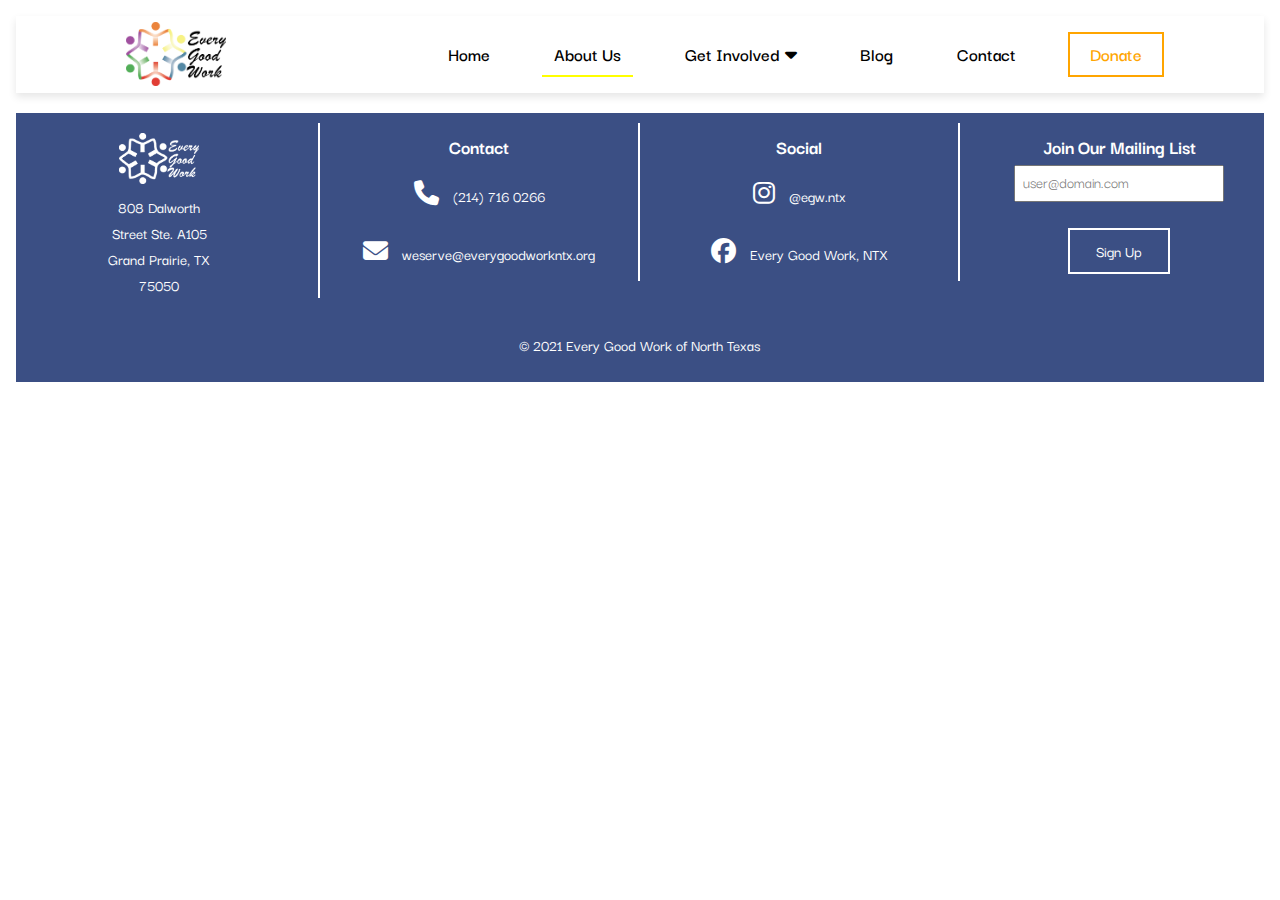
==== about.html @ 9f089014 "finished navigation and footer" ====
<!doctype html>
<html lang="en">
    <head>
        <meta charset="utf-8">
        <meta name="viewport" content="width=device-width, initial-scale=1, shrink-to-fit=no">
        <meta name="keywords" content="HTML Template">
        <meta name="description" content="Kayla Toliver - 1001875457 | Website Redesign">
        <meta name="author" content="Kayla Toliver">

        <title>Home - Every Good Work</title>
        <link rel="stylesheet" href="css/style.css">
    </head>
    <body>
        <!--navigation-->
        <div id="container-fluid">
            <div class="row">
                <div class="col-sm-12">
                    <nav class="navbar">
                        <a class="navbar-brand" href="index.html">Navbar</a>
                        <button class="navbar-toggler" type="button" data-target="#navigation">
                            <span class="fa-solid fa-bars"></span>
                        </button>

                        <div class="navigation collapse" id="navigation">
                            <ul class="navbar-nav">
                                <li>
                                    <a href="index.html" class="home">Home <span class="sr-only">(current)</span></a>
                                </li>
                                <li class="active">
                                    <a href="about.html" class="about">About Us</a>
                                </li>
                                <li class="dropdown collapse">
                                    <a class="dropdown-toggle involved" href="#">Get Involved</a>
                                    <div class="dropdown-menu">
                                        <a href="events.html" class="involved">Events</a>
                                        <a href="programs.html" class="involved">Programs</a>
                                        <a href="sponsors.html" class="involved">Become a Partner</a>
                                        <a href="volunteer.html" class="involved">Volunteer Opportunities</a>
                                    </div>
                                </li>
                                <li>
                                    <a href="blog.html" class="blog">Blog</a>
                                </li>
                                <li>
                                    <a href="contact.html" class="contact">Contact</a>
                                </li>
                                <li>
                                    <a href="donate.html" class="donate">Donate</a>
                                </li>
                            </ul>
                        </div>
                    </nav>
                </div>
            </div>
        </div>

        <!--content-->
        <div class="container">

           
        </div>

        <!--footer-->
        <footer>
            <div class="row">
                <div class="address footer-content col-xs-12 col-md-4 col-lg-3">
                    <a href="index.html"><img src="images/logo-white.png" alt="logo" /></a>
                    <p>808 Dalworth</p>
                    <p>Street Ste. A105</p>
                    <p>Grand Prairie, TX</p>
                    <p>75050</p>
                </div>

                <div class="horizontal-line"></div>

                <div class="footer-content col-xs-12 col-md-4 col-lg-3">
                    <h4>Contact</h4>
                    <p><a href="tel:+2147160266"><i class="fa-solid fa-phone" style="color: #ffffff;"></i></a>&nbsp;(214) 716 0266</p>
                    <p><a href="mailto:weserve@everygoodworkntx.org"><i class="fa-solid fa-envelope" style="color: #ffffff;"></i></a>&nbsp;weserve@everygoodworkntx.org</p>
                </div>

                <div class="horizontal-line"></div>

                <div class="footer-content col-xs-12 col-md-4 col-lg-3">
                    <h4>Social</h4>
                    <p><a href="https://www.instagram.com/egw.ntx/"><i class="fa-brands fa-instagram" style="color: #ffffff;"></i></a>&nbsp;@egw.ntx</p>
                    <p><a href="https://www.facebook.com/egw.ntx"><i class="fa-brands fa-facebook" style="color: #ffffff;"></i></a>&nbsp;Every Good Work, NTX</p>
                </div>

                <div class="horizontal-line"></div>

                <div class="footer-content col-xs-12 col-md-12 col-lg-3">
                    <h4>Join Our Mailing List</h4>
                    <form>
                        <div class="form-group row">
                            <label for="subscribe" class="col-sm-12 col-form-label"></label>
                            <div class="col-sm-12">
                                <input type="email" name="subscribe" id="subscribe" class="form-control" placeholder="user@domain.com"/>
                            </div>
                        </div>
                        <input class="btn btn-blue-two" type="submit" name="submit" id="submit" value="Sign Up" />
                    </form>
                </div>

                <div class="footer-content col-xs-12 col-md-12 col-lg-12">
                    <p>&copy; 2021 Every Good Work of North Texas</p>
                </div>
            </div>
        </footer>

        <script src="js/app.js"></script>
    </body>
</html>
---- css/style.css ----
/*
    Created by: Student Name - Student ID
    Created on: Today's Date
    Updated on: Today's Date
    Project: Flexbox
*/
@import url('https://cdnjs.cloudflare.com/ajax/libs/font-awesome/6.2.0/css/all.min.css');
@import url('https://fonts.googleapis.com/css2?family=Darker+Grotesque:wght@400;500;600;700&display=swap');

* {
    box-sizing: border-box;
    position: relative;
}

body {
    font-family: 'Darker Grotesque', sans-serif;
    padding: 1rem;
    margin: 0;
}

/*
    Created by: Student Name - Student ID
    Created on: Today's Date
    Updated on: Today's Date
    Project: Flexbox
*/

:root {
    /* Grid */
    --number-of-columns: 12;
    --grid-width: calc(100% / var(--number-of-columns));
    --col-1: calc(var(--grid-width) * 1);
    --col-2: calc(var(--grid-width) * 2);
    --col-3: calc(var(--grid-width) * 3);
    --col-4: calc(var(--grid-width) * 4);
    --col-5: calc(var(--grid-width) * 5);
    --col-6: calc(var(--grid-width) * 6);
    --col-7: calc(var(--grid-width) * 7);
    --col-8: calc(var(--grid-width) * 8);
    --col-9: calc(var(--grid-width) * 9);
    --col-10: calc(var(--grid-width) * 10);
    --col-11: calc(var(--grid-width) * 11);
    --col-12: calc(var(--grid-width) * 12);

    /*Typography*/
    --base-font-size: 20px;
    --base-scale: 1.618;
    --base-line-height: calc(1em * var(--base-scale));
    --p: 1.618rem;
    --h4-font-size: 1rem;
    --h3-font-size: calc(var(--h4-font-size)* var(--base-scale));
    --h2-font-size: calc(var(--h3-font-size)* var(--base-scale));
    --h1-font-size: calc(var(--h2-font-size)* var(--base-scale));

    /* Branding */
    --primary: hsl(324, 100%, 90%);
    --primary-hover:  hsl(324, 100%, 90%);
    --secondary: hsl(292, 85%, 87%);
    --secondary-blurred: hs1(292, 80%, 90%);
    --secondary-hover: hsl(292, 85%, 87%);
    --tertiary: hsl(250, 85%, 87%);
    --tertiary-hover: hsl(250, 85%, 87%);
    --font-color: black;

    --gray-0: #222222;
    --gray-1: #666666;
    --gray-2: #999999;
    --gray-3: #dadada;

    --white: white;

    /* Other */
    --table-padding: 1.618rem;
}

* {
    box-sizing: border-box;
    position: relative;
}

body {
    padding: 1rem;
    margin: 0;
    font-size: 1rem;
}

/* Images */
img {
    max-width: 100%;
}

.round-image {
    border-radius: 50%;
    overflow: hidden;
    aspect-ratio: 1;
}

.round-image img {
    position: absolute;
    width: 100%;
    height: 100%;
    object-fit: cover;
    object-position: center;
}
/* End of Images */

/* TASK: Paste your typography styles here */

/* Table Styles */
table {
    border-collapse: collapse;
    border: 1px solid #1f1f1f;
    width: 100%;
}

table th,
table td {
    padding: calc(var(--table-padding) / 2) var(--table-padding);
    border: 1px solid #1f1f1f;
    vertical-align: top;
}

thead {
    background-color: #1f1f1f;
}

thead th {
    color: white;
    text-align: left;
}

tbody tr:nth-child(odd) {
    background-color: #fafafa;
}

tbody tr:hover {
    background-color: #efefef;
}

caption {
    caption-side: bottom;
    text-align: left;
    padding: calc(var(--table-padding) / 2) 0;
}
/* End of Table Styles */

/* Code tag */
code {
    font-family: monospace;
    color: crimson;
    font-size: 0.75rem;
    line-height: 1.618em;
}
/* End of code tag */

/* Special classes */
.w-14 {
    width: 14rem;
}
/* End of Special classes */

/* navigation Styles */
.navbar {
    background: #fff;
    box-shadow: 0 4px 8px rgba(0, 0, 0, 0.1);
    font-family: 'Darker Grotesque', sans-serif;
    font-weight: 600;
    display: flex;
    flex-flow: row wrap;
    justify-content: space-around;
    align-items: center;
    align-content: flex-start;
}

.navbar-brand {
    display: block;
    overflow: hidden;
    background: url(../images/logo.png) no-repeat center/contain transparent;
    width: 10rem;
    height: 4rem;
    text-indent: -9999px;
    text-decoration: none;
}

.navbar-toggler {
    background-color: transparent;
    border: 0 none;
    color: orange;
    width: 2rem;
    height: 2rem;
    display: flex;
    flex-flow: row wrap;
    justify-content: center;
    align-items: center;
    align-content: center;
}

.navigation {
    flex: 0 0 100%;
}

.navigation.collapse .navbar-nav {
    display: none;
}

.navbar-nav {
    list-style-type: none;
    padding: 0;
}

.navbar-nav li > a {
    font-size: 120%;
    color: black;
    display: block;
    overflow: hidden;
    padding: calc((1em / var(--base-scale)) / var(--base-scale)) calc(1em / var(--base-scale));
    margin-left: 20px;
    margin-right: 20px;
    text-decoration: none;
    border-bottom: 2px solid transparent;
}

.navbar-nav li.active .home,
.navbar-nav li .home:hover {
    border-bottom-color: orange;
}

.navbar-nav li.active .about,
.navbar-nav li .about:hover {
    border-bottom-color: yellow;
}

.navbar-nav li.active .dropdown-toggle.involved,
.navbar-nav li .involved:hover {
    border-bottom-color: lightskyblue;
}



.navbar-nav li.active .blog,
.navbar-nav li .blog:hover {
    border-bottom-color: red;
}

.navbar-nav li.active .contact,
.navbar-nav li .contact:hover {
    border-bottom-color: green;
}

.navbar-nav li.active .donate,
.navbar-nav li .donate:hover {
    border-bottom-color: purple;
}

.dropdown-toggle::after {
    content: "\f0d7";
    font-family: "FontAwesome";
    font-weight: 400;
    margin-left: 5px;
}

.dropdown-toggle.active::after {
    content: "\f0d8";
  }

.dropdown.collapse .dropdown-menu {
    display: none;
}

.dropdown-menu {
    background-color: lightskyblue;
    display: flex;
    flex-flow: row wrap;
    justify-content: flex-start;
    align-items: flex-start;
    align-content: flex-start;
    z-index: 1;
}

.dropdown-menu > a {
    flex: 1 0 100%;
    color: var(--white);
    padding: calc((1em / var(--base-scale)) / var(--base-scale)) calc(1em / var(--base-scale));
    text-decoration: none;
}

.dropdown-menu > a:hover {
    background-color: rgb(79, 166, 220);
}

.sr-only {
    position: absolute;
    width: 1px;
    height: 1px;
    padding: 0;
    margin: -1px;
    overflow: hidden;
    clip: rect(0,0,0,0);
    white-space: nowrap;
    border-width: 0;
}

@media screen and (min-width: 768px){

    .navbar-nav li > a.donate{
        color: orange;
        border: 2px solid orange;
        padding-left: 20px;
        padding-right: 20px;
    }

    .navbar-nav li.active .donate,
    .navbar-nav li .donate:hover {
        color: white;
        background-color: orange;
        border-bottom-color: orange;
    }

    .navbar-toggler {
        display: none;
    }

    .navigation {
        flex: 0 0 auto;
    }

    .navigation.collapse .navbar-nav,
    .navbar-nav {
        display: flex;
        flex-flow: row wrap;
        justify-content: flex-end;
        align-items: baseline;
        align-content: center;
    }

    .dropdown-menu {
        position: absolute;
    }
}
/* End of Navigation Styles */



/*footer styles*/
footer{
    background-color: #3b4f84;
    color: white;
    font-weight: 500;

}

footer h4{
    margin-top: 10px;
    font-size: 20px;
    margin-bottom: 5px;
}

footer .footer-content{
    border-right: 2px solid white;
    margin-top: 10px;
    margin-bottom: 10px;
    display: flex;
    flex-flow: column wrap;
    align-items: center;
    align-content: center;
    justify-content: center;
}

footer .address a{
    display: flex;
    flex-flow: row wrap;
    justify-content: center;
}

footer form{
    display: flex;
    flex-flow: column wrap;
    justify-content: center;
    align-items: center;
    align-self: center;
}

@media screen and (max-width: 766px){
    footer .row{
        display: flex;
        flex-flow: row wrap;
        justify-content: center;
    }
    .horizontal-line{
        border-bottom: 2px solid white;
        width: 70%;
    }
}

footer .address p{
    margin-top: 2px;
    margin-bottom: 2px;
}

i{
    font-size: 25px;
    margin-right: 10px;
}

footer img{
    width: 25%;
    margin-bottom: 10px;
    margin-top: 10px;
}

/*end of footer styles*/

/* Grid System */
.container-fluid,
.container {
    width: 100%;
    padding-left: 1rem;
    padding-right: 1rem;
    margin-left: auto;
    margin-right: auto;
    margin-bottom: 1.25rem;
}

@media screen and (min-width: 576px){ .container { max-width: 576px; }} /* sm */
@media screen and (min-width: 768px){ .container { max-width: 768px; }} /* md */
@media screen and (min-width: 992px){ .container { max-width: 992px; }} /* lg */
@media screen and (min-width: 1200px){ .container { max-width: 1200px; }} /* xl */

.row {
    display: flex;
    flex-flow: row wrap;
    justify-content: flex-start;
    align-items: flex-start;
    align-content: flex-start;
    margin-left: -1rem;
    margin-right: -1rem;
}

[class^="col-"] {
    padding: 0 1rem;
    width: 100%;
    max-width: 100%;
    /*border: 1px solid;*/
}

.col-xs-1 {
    flex: 0 0 var(--col-1);
    max-width: var(--col-1);
    background-color: var(--blue-1);
}

.col-xs-2 {
    flex: 0 0 var(--col-2);
    max-width: var(--col-2);
    background-color: var(--blue-2);
}

.col-xs-3 {
    flex: 0 0 var(--col-3);
    max-width: var(--col-3);
    background-color: var(--blue-3);
}

.col-xs-4 {
    flex: 0 0 var(--col-4);
    max-width: var(--col-4);
    background-color: var(--blue-4);
}

.col-xs-5 {
    flex: 0 0 var(--col-5);
    max-width: var(--col-5);
    background-color: var(--blue-5);
}

.col-xs-6 {
    flex: 0 0 var(--col-6);
    max-width: var(--col-6);
    background-color: var(--blue-6);
}

.col-xs-7 {
    flex: 0 0 var(--col-7);
    max-width: var(--col-7);
    background-color: var(--blue-7);
}

.col-xs-8 {
    flex: 0 0 var(--col-8);
    max-width: var(--col-8);
    background-color: var(--blue-8);
}

.col-xs-9 {
    flex: 0 0 var(--col-9);
    max-width: var(--col-9);
    background-color: var(--blue-9);
}

.col-xs-10 {
    flex: 0 0 var(--col-10);
    max-width: var(--col-10);
    background-color: var(--blue-10);
}

.col-xs-11 {
    flex: 0 0 var(--col-11);
    max-width: var(--col-11);
    background-color: var(--blue-11);
}

.col-xs-12 {
    flex: 0 0 var(--col-12);
    max-width: var(--col-12);
    background-color: var(--blue-12);
}

/* Styles for 'col-sm-...' grid */
@media screen and (min-width: 576px){
    .col-sm-1 {
        flex: 0 0 var(--col-1);
        max-width: var(--col-1);
        background-color: var(--blue-1);
    }
    
    .col-sm-2 {
        flex: 0 0 var(--col-2);
        max-width: var(--col-2);
        background-color: var(--blue-2);
    }
    
    .col-sm-3 {
        flex: 0 0 var(--col-3);
        max-width: var(--col-3);
        background-color: var(--blue-3);
    }
    
    .col-sm-4 {
        flex: 0 0 var(--col-4);
        max-width: var(--col-4);
        background-color: var(--blue-4);
    }
    
    .col-sm-5 {
        flex: 0 0 var(--col-5);
        max-width: var(--col-5);
        background-color: var(--blue-5);
    }
    
    .col-sm-6 {
        flex: 0 0 var(--col-6);
        max-width: var(--col-6);
        background-color: var(--blue-6);
    }

    .col-sm-7 {
        flex: 0 0 var(--col-7);
        max-width: var(--col-7);
        background-color: var(--blue-7);
    }
    
    .col-sm-8 {
        flex: 0 0 var(--col-8);
        max-width: var(--col-8);
        background-color: var(--blue-8);
    }
    
    .col-sm-9 {
        flex: 0 0 var(--col-9);
        max-width: var(--col-9);
        background-color: var(--blue-9);
    }
    
    .col-sm-10 {
        flex: 0 0 var(--col-10);
        max-width: var(--col-10);
        background-color: var(--blue-10);
    }
    
    .col-sm-11 {
        flex: 0 0 var(--col-11);
        max-width: var(--col-11);
        background-color: var(--blue-11);
    }
    
    .col-sm-12 {
        flex: 0 0 var(--col-12);
        max-width: var(--col-12);
        background-color: var(--blue-12);
    }
}

/* Styles for 'col-md-...' grid */
@media screen and (min-width: 768px){
    .col-md-1 {
        flex: 0 0 var(--col-1);
        max-width: var(--col-1);
        background-color: var(--blue-1);
    }
    
    .col-md-2 {
        flex: 0 0 var(--col-2);
        max-width: var(--col-2);
        background-color: var(--blue-2);
    }
    
    .col-md-3 {
        flex: 0 0 var(--col-3);
        max-width: var(--col-3);
        background-color: var(--blue-3);
    }
    
    .col-md-4 {
        flex: 0 0 var(--col-4);
        max-width: var(--col-4);
        background-color: var(--blue-4);
    }
    
    .col-md-5 {
        flex: 0 0 var(--col-5);
        max-width: var(--col-5);
        background-color: var(--blue-5);
    }
    
    .col-md-6 {
        flex: 0 0 var(--col-6);
        max-width: var(--col-6);
        background-color: var(--blue-6);
    }

    .col-md-7 {
        flex: 0 0 var(--col-7);
        max-width: var(--col-7);
        background-color: var(--blue-7);
    }
    
    .col-md-8 {
        flex: 0 0 var(--col-8);
        max-width: var(--col-8);
        background-color: var(--blue-8);
    }
    
    .col-md-9 {
        flex: 0 0 var(--col-9);
        max-width: var(--col-9);
        background-color: var(--blue-9);
    }
    
    .col-md-10 {
        flex: 0 0 var(--col-10);
        max-width: var(--col-10);
        background-color: var(--blue-10);
    }
    
    .col-md-11 {
        flex: 0 0 var(--col-11);
        max-width: var(--col-11);
        background-color: var(--blue-11);
    }
    
    .col-md-12 {
        flex: 0 0 var(--col-12);
        max-width: var(--col-12);
        background-color: var(--blue-12);
    }
}

/* Styles for 'col-lg-...' grid */
@media screen and (min-width: 992px){
    .col-lg-1 {
        flex: 0 0 var(--col-1);
        max-width: var(--col-1);
        background-color: var(--blue-1);
    }
    
    .col-lg-2 {
        flex: 0 0 var(--col-2);
        max-width: var(--col-2);
        background-color: var(--blue-2);
    }
    
    .col-lg-3 {
        flex: 0 0 var(--col-3);
        max-width: var(--col-3);
        background-color: var(--blue-3);
    }
    
    .col-lg-4 {
        flex: 0 0 var(--col-4);
        max-width: var(--col-4);
        background-color: var(--blue-4);
    }
    
    .col-lg-5 {
        flex: 0 0 var(--col-5);
        max-width: var(--col-5);
        background-color: var(--blue-5);
    }
    
    .col-lg-6 {
        flex: 0 0 var(--col-6);
        max-width: var(--col-6);
        background-color: var(--blue-6);
    }

    .col-lg-7 {
        flex: 0 0 var(--col-7);
        max-width: var(--col-7);
        background-color: var(--blue-7);
    }
    
    .col-lg-8 {
        flex: 0 0 var(--col-8);
        max-width: var(--col-8);
        background-color: var(--blue-8);
    }
    
    .col-lg-9 {
        flex: 0 0 var(--col-9);
        max-width: var(--col-9);
        background-color: var(--blue-9);
    }
    
    .col-lg-10 {
        flex: 0 0 var(--col-10);
        max-width: var(--col-10);
        background-color: var(--blue-10);
    }
    
    .col-lg-11 {
        flex: 0 0 var(--col-11);
        max-width: var(--col-11);
        background-color: var(--blue-11);
    }
    
    .col-lg-12 {
        flex: 0 0 var(--col-12);
        max-width: var(--col-12);
        background-color: var(--blue-12);
    }
}

/* Styles for 'col-xl-...' grid */
@media screen and (min-width: 1200px){
    .col-xl-1 {
        flex: 0 0 var(--col-1);
        max-width: var(--col-1);
        background-color: var(--blue-1);
    }
    
    .col-xl-2 {
        flex: 0 0 var(--col-2);
        max-width: var(--col-2);
        background-color: var(--blue-2);
    }
    
    .col-xl-3 {
        flex: 0 0 var(--col-3);
        max-width: var(--col-3);
        background-color: var(--blue-3);
    }
    
    .col-xl-4 {
        flex: 0 0 var(--col-4);
        max-width: var(--col-4);
        background-color: var(--blue-4);
    }
    
    .col-xl-5 {
        flex: 0 0 var(--col-5);
        max-width: var(--col-5);
        background-color: var(--blue-5);
    }
    
    .col-xl-6 {
        flex: 0 0 var(--col-6);
        max-width: var(--col-6);
        background-color: var(--blue-6);
    }

    .col-xl-7 {
        flex: 0 0 var(--col-7);
        max-width: var(--col-7);
        background-color: var(--blue-7);
    }
    
    .col-xl-8 {
        flex: 0 0 var(--col-8);
        max-width: var(--col-8);
        background-color: var(--blue-8);
    }
    
    .col-xl-9 {
        flex: 0 0 var(--col-9);
        max-width: var(--col-9);
        background-color: var(--blue-9);
    }
    
    .col-xl-10 {
        flex: 0 0 var(--col-10);
        max-width: var(--col-10);
        background-color: var(--blue-10);
    }
    
    .col-xl-11 {
        flex: 0 0 var(--col-11);
        max-width: var(--col-11);
        background-color: var(--blue-11);
    }
    
    .col-xl-12 {
        flex: 0 0 var(--col-12);
        max-width: var(--col-12);
        background-color: var(--blue-12);
    }
}

/* TASK: Paste the styles for the Flexbox Assignment: In-Class Practice */
.article-img{
    flex: none;
    max-width: 100%;
    aspect-ratio: 16/9;
}

.article-img img{
    position: absolute;
    top: 0;
    right: 0;
    bottom: 0;
    left: 0;
    width: 100%;
    height: 100%;
    object-fit: cover;
    object-position: center;
}


@media screen and (min-width: 768px){ /*desktop*/
    .article{
        display: flex;
        flex-flow: row wrap;
        justify-content: flex-start;
        align-items: flex-start;
        align-content: flex-start;
        gap: 1.618rem;
        margin-bottom: 1.618rem;
    }
    
    .article:nth-child(odd){
        flex-direction: row-reverse;
    }
    
    .article-description{
        flex: 0 0 calc(70% - 1.618rem);
        max-width: calc(70% - 1.618rem);
    
    }
    
    .article-img{
        flex: 0 0 30%;
        max-width: 30%;
        aspect-ratio: 1;
    }
    
    .article-img img{
        position: absolute;
        top: 0;
        right: 0;
        bottom: 0;
        left: 0;
        width: 100%;
        height: 100%;
        object-fit: cover;
        object-position: center;
    }
}

/* Branding */
.swatch {
    aspect-ratio: 1;
    display: flex;
    flex-flow: row wrap;
    justify-content: center;
    align-items: center;
    align-content: center;
    border: 1px solid var(--gray-0);
}

.swatch.primary { background-color: var(--primary) }
.swatch.primary-hover { background-color: var(--primary-hover) }
.swatch.secondary { background-color: var(--secondary) }
.swatch.secondary-hover { background-color: var(--secondary-hover) }
.swatch.tertiary { background-color: var(--tertiary) }
.swatch.tertiary-hover { background-color: var(--tertiary-hover) }
.swatch.font-color { background-color: var(--font-color) }
.swatch.gray-0 { background-color: var(--gray-0) }
.swatch.gray-1 { background-color: var(--gray-1) }
.swatch.gray-2 { background-color: var(--gray-2) }
.swatch.gray-3 { background-color: var(--gray-3) }
.swatch.white { background-color: var(--white) }

.swatch.primary,
.swatch.primary-hover,
.swatch.secondary,
.swatch.secondary-hover,
.swatch.tertiary,
.swatch.tertiary-hover,
.swatch.primary,
.swatch.font-color,
.swatch.gray-0,
.swatch.gray-1 {
    color: var(--white);
}

/*Buttons*/
.btn{
    display: inline-block;
    overflow: hidden;
    font-size: 1rem;
    line-height: var(--base-line-height);
    padding: 1em var(--base-line-height);
    text-decoration: none;
    cursor: pointer;
    background-color: var(--white);
    color: var(--primary);
    border: 0 none;
}

.btn:hover{
    background-color: var(--gray-1);
}

.btn.btn-primary{
    background-color: var(--primary);
    color: var(--white);
}

.btn.btn-primary:hover{
    background-color: var(--primary-hover);
}

.btn.btn-orange-two{
    padding-left: 30px;
    padding-right: 30px;
    font-weight: 500;
    border: 2px solid orange;
    color: orange;
}

.btn.btn-orange-two:hover{
    background-color: orange;
    color: white;
}

.btn.btn-blue-two{
    line-height: 10px;
    font-weight: 500;
    border: 2px solid #ffffff;
    color: #ffffff;
    background-color: #3b4f84;
}

.btn.btn-blue-two:hover{
    background-color: #283a6b;
}

.btn.btn-tertiary{
    background-color: var(--tertiary);
    color: var(--white);
}

.btn.btn-tertiary-hover{
    background-color: var(--tertiary-hover);
}

.btn.btn-sm{
    font-size: calc(1em / var(--base-scale));

}

.btn.btn-lg{
    font-size: var(--h3-font-size);
    
}

/* Forms */
fieldset {
    padding: var(--base-line-height);
    border: 1px solid var(--primary);
    margin-bottom: var(--base-line-height);
}

fieldset legend {
    color: var(--primary);
}

.form-group {
    margin-bottom: var(--base-line-height);
}

fieldset .form-group:last-of-type {
    margin-bottom: 0;
}

.form-group label {
    font-weight: bold;
}

.form-control,
.form-check-input {
    accent-color: var(--secondary);
}

input,
select,
textarea {
    font-family: inherit;
    font-size: 1rem;
    line-height: var(--base-line-height);
    padding: calc((1em / var(--base-scale)) / var(--base-scale) / var(--base-scale)) calc(1em / var(--base-scale) / var(--base-scale));
    color: var(--font-color);
}

input.form-control {
    width: 100%;
    max-width: 100%;
}

textarea {
    width: 100%;
    max-width: 100%;
    min-height: calc(4 * var(--base-line-height));
}

/* Pseudo Selectors */
.form-control:focus {
    outline: var(--secondary-blurred) solid 2px;
    outline-offset: 2px;
}

.form-check-input:checked {
    box-shadow: 0 0 4px 4px var(--secondary-blurred);
}

.form-control:disabled,
.form-control:hover:disabled,
input:disabled,
input:hover:disabled {
    background-color: var(--gray-3);
    color: var(--gray-2);
    cursor: not-allowed;
}

input:invalid,
input:focus:invalid {
    border-color: red;
    box-shadow: 0 0 2px red;
    outline: red solid 2px;
    outline-offset: 2px;
}



/* End of Branding */

/*
    * Window size styles
    * Do not edit or delete this from examples
*/
#windowSize {
    padding: 0.25rem 0.5rem;
    background-color: rgba(0,0,0,0.3);
    color: white;
    position: absolute;
    top: 0;
    left: 50%;
    transform: translate(-50%, 0);
    user-select: none;
    z-index: 10;
}
/* End of Window size styles */

/*
    * Window size styles
    * Do not edit or delete this from examples
*/
#windowSize {
    padding: 0.25rem 0.5rem;
    background-color: rgba(0,0,0,0.3);
    color: white;
    position: absolute;
    top: 0;
    left: 50%;
    transform: translate(-50%, 0);
    user-select: none;
    z-index: 10;
}
/* End of Window size styles */
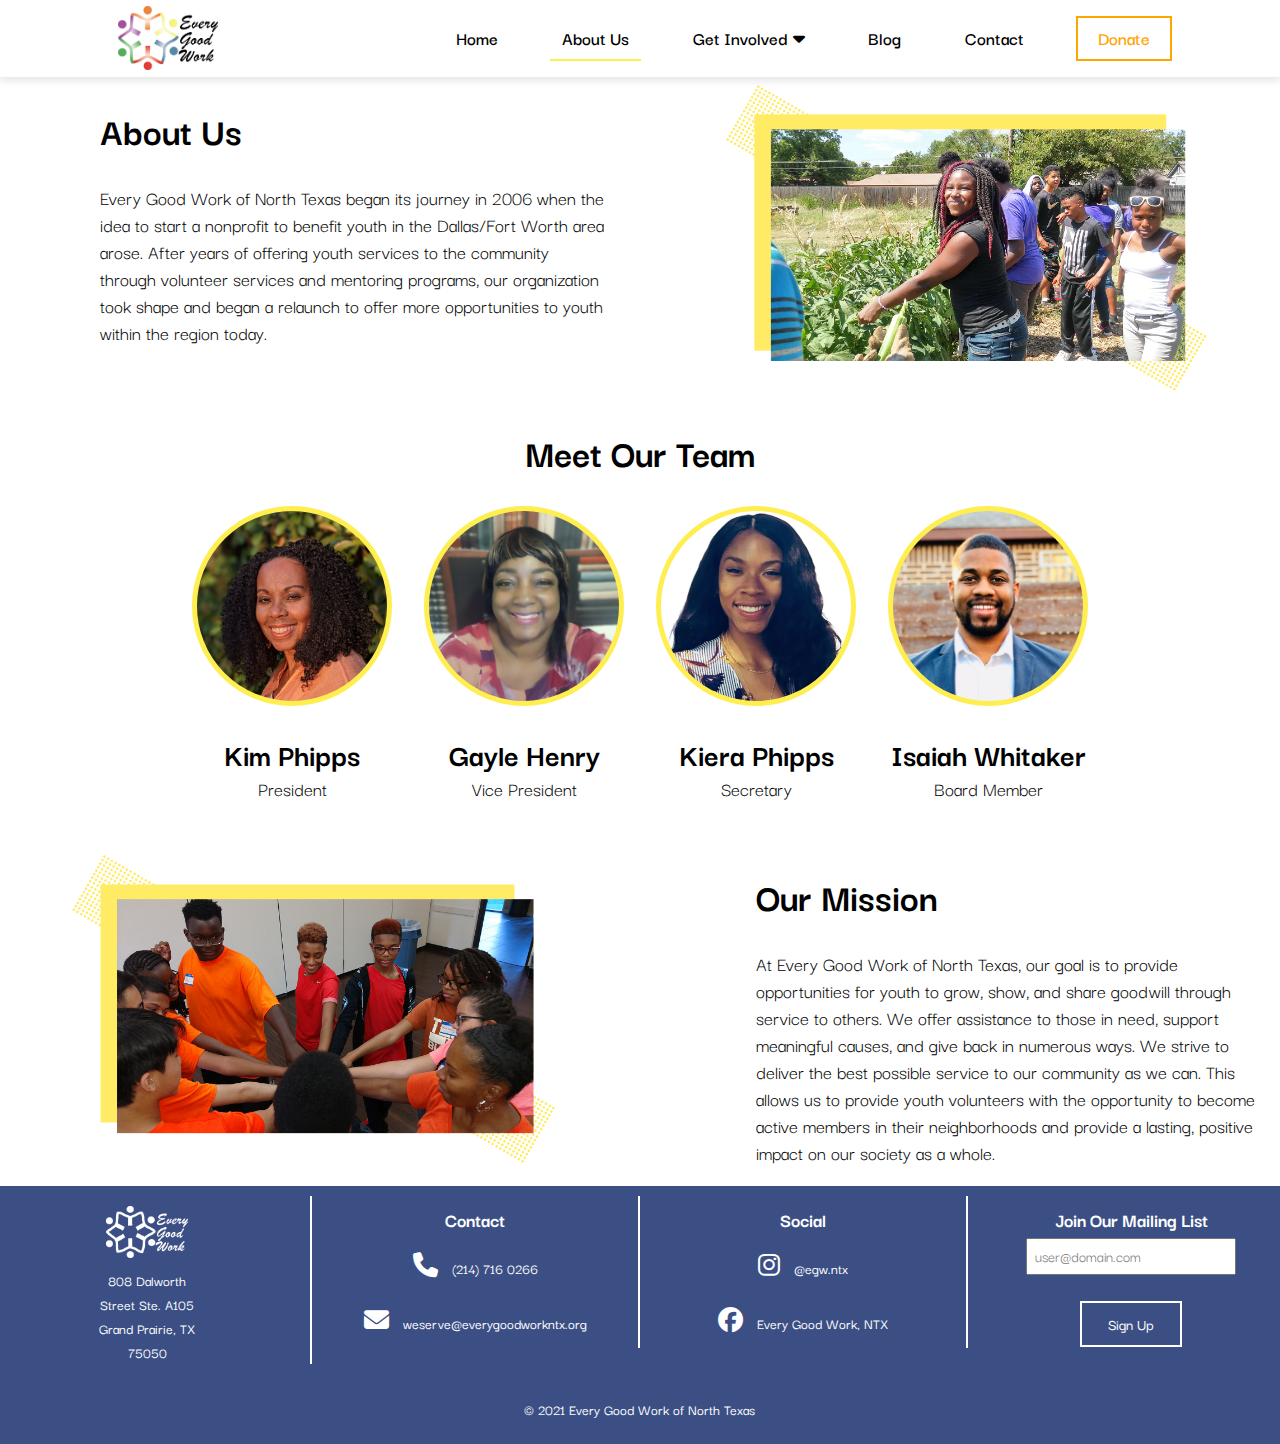
==== commit 6d6d2720: "finished about page" ====
--- a/about.html
+++ b/about.html
@@ -55,8 +55,95 @@
         </div>
 
         <!--content-->
-        <div class="container">
-
+        <div class="row">
+            <div class="col-sm-12 col-md-12 col-lg-6">
+                <div class="about-intro">
+                    <h1>About Us</h1>
+                    <p>Every Good Work of North Texas began its 
+                        journey in 2006 when the idea to start a 
+                        nonprofit to benefit youth in the Dallas/Fort 
+                        Worth area arose. After years of offering youth 
+                        services to the community through volunteer 
+                        services and mentoring programs, our 
+                        organization took shape and began a relaunch to 
+                        offer more opportunities to youth within the 
+                        region today.</p>
+                </div>
+            </div>
+
+            <div class="col-sm-12 col-md-12 col-lg-6">
+                <div class="about-intro-img">
+                    <img src="images/about.png">
+                </div>
+            </div>
+
+           
+        </div>
+
+        <div class="person-section-title">
+            <h1>Meet Our Team</h1>
+        </div>
+
+        <div class="row">
+            <div class="team">
+                <div class="col-sm-12 col-md-6 col-lg-3">
+                    <div class="person-section">
+                        <div class="person-img"></div>
+                        <h2>Kim Phipps</h2>
+                        <p>President</p>
+                    </div>
+                </div>
+    
+                <div class="col-sm-12 col-md-6 col-lg-3">
+                    <div class="person-section">
+                        <div class="person-img"></div>
+                        <h2>Gayle Henry</h2>
+                        <p>Vice President</p>
+                    </div>
+                </div>
+    
+                <div class="col-sm-12 col-md-6 col-lg-3">
+                    <div class="person-section">
+                        <div class="person-img"></div>
+                        <h2>Kiera Phipps</h2>
+                        <p>Secretary</p>
+                    </div>
+                </div>
+    
+                <div class="col-sm-12 col-md-6 col-lg-3">
+                    <div class="person-section">
+                        <div class="person-img"></div>
+                        <h2>Isaiah Whitaker</h2>
+                        <p>Board Member</p>
+                    </div>
+                </div>
+            </div>
+
+
+        </div>
+
+        <div class="row">
+
+            <div class="col-sm-12 col-md-12 col-lg-6">
+                <div class="about-mission-img">
+                    <img src="images/mission.png">
+                </div>
+            </div>
+
+            <div class="col-sm-12 col-md-12 col-lg-6">
+                <div class="about-mission">
+                    <h1>Our Mission</h1>
+                    <p>At Every Good Work of North Texas, our goal 
+                        is to provide opportunities for youth to grow, 
+                        show, and share goodwill through service to others. 
+                        We offer assistance to those in need, support meaningful causes, 
+                        and give back in numerous ways. We strive to deliver the best 
+                        possible service to our community as we can. This allows us to 
+                        provide youth volunteers with the opportunity to become active 
+                        members in their neighborhoods and provide a lasting, positive 
+                        impact on our society as a whole.</p>
+                </div>
+            </div>
            
         </div>
 
--- a/css/style.css
+++ b/css/style.css
@@ -12,10 +12,11 @@
     position: relative;
 }
 
-body {
+body, html {
     font-family: 'Darker Grotesque', sans-serif;
-    padding: 1rem;
     margin: 0;
+    padding: 0;
+    overflow-x: hidden;
 }
 
 /*
@@ -78,17 +79,6 @@
     position: relative;
 }
 
-body {
-    padding: 1rem;
-    margin: 0;
-    font-size: 1rem;
-}
-
-/* Images */
-img {
-    max-width: 100%;
-}
-
 .round-image {
     border-radius: 50%;
     overflow: hidden;
@@ -161,6 +151,7 @@
 
 /* navigation Styles */
 .navbar {
+    z-index: 1;
     background: #fff;
     box-shadow: 0 4px 8px rgba(0, 0, 0, 0.1);
     font-family: 'Darker Grotesque', sans-serif;
@@ -227,7 +218,7 @@
 
 .navbar-nav li.active .about,
 .navbar-nav li .about:hover {
-    border-bottom-color: yellow;
+    border-bottom-color: rgb(255, 238, 80);
 }
 
 .navbar-nav li.active .dropdown-toggle.involved,
@@ -235,8 +226,6 @@
     border-bottom-color: lightskyblue;
 }
 
-
-
 .navbar-nav li.active .blog,
 .navbar-nav li .blog:hover {
     border-bottom-color: red;
@@ -244,7 +233,7 @@
 
 .navbar-nav li.active .contact,
 .navbar-nav li .contact:hover {
-    border-bottom-color: green;
+    border-bottom-color: rgb(17, 168, 85);
 }
 
 .navbar-nav li.active .donate,
@@ -339,483 +328,427 @@
 }
 /* End of Navigation Styles */
 
-
-
-/*footer styles*/
-footer{
-    background-color: #3b4f84;
-    color: white;
-    font-weight: 500;
-
-}
-
-footer h4{
-    margin-top: 10px;
+/*typography*/
+h1{
+    font-size: 40px;
+}
+
+h2{
+    font-size: 35px;
+    margin-bottom: -5px;
+}
+
+p{
     font-size: 20px;
-    margin-bottom: 5px;
-}
-
-footer .footer-content{
-    border-right: 2px solid white;
-    margin-top: 10px;
+
+}
+
+.index-info {
+    margin-left: 80px;
+    margin-right: 80px;
+}
+
+/* Image styles */
+
+.index {
+    position: relative; /* Ensure relative positioning for the container */
+}
+
+.index img {
+    width: 100%;
+    height: auto; /* This ensures the aspect ratio is maintained */
+}
+
+.info-img img {
+    width: 100%; /* Adjust this if needed */
+    height: auto; /* This ensures the aspect ratio is maintained */
+}
+
+.title img {
+    width: 40%;
+    height: auto; /* This ensures the aspect ratio is maintained */
+}
+
+.index-link > .fa-solid {
+    font-size: 50px;
+}
+
+/* Content: Index */
+
+.index-text {
+    margin: 10px;
+    padding: 10px;
+}
+
+.row.test {
+    background: linear-gradient(to bottom, rgb(255, 194, 108) 0%, rgb(255, 194, 108) 60%, white 100%);
+    margin-top: -5px;
+    margin-left: 0px;
+    margin-right: 0px;
+}
+
+.row.links {
+    align-items: baseline;
+}
+
+.index{
+    background-image: url('../images/index-img.png');
+}
+
+.index-link {
+    display: flex;
+    flex-flow: column wrap;
+    align-content: center;
+    align-items: center;
+    text-align: center;
+    margin-top: 50px;
+    margin-bottom: 50px;
+}
+
+.title-buttons{
+    width: 420.28px;
+    display: flex;
+    flex-flow: row wrap;
+    justify-content: center;
     margin-bottom: 10px;
+    margin-left: 100px;
+}
+
+.title-buttons >.btn.btn-blue-two{
+    border: none;
+    margin: 5px;
+}
+
+.title {
+    position: relative;
+
+}
+
+/* End of Content: Index */
+
+/*about us*/
+
+.person-section-title{
+    display: flex;
+    justify-content: center;
+}
+
+.team{
+    display: flex;
+    flex-flow: row wrap;
+    justify-content: center;
+}
+
+.team h2{
+    font-size: 32px;
+}
+
+.person-section{
     display: flex;
     flex-flow: column wrap;
     align-items: center;
     align-content: center;
-    justify-content: center;
-}
-
-footer .address a{
+}
+
+.person-img{
+    width: 200px;
+    height: 200px;
+    border-radius: 50%;
+    border: 5px solid rgb(255, 238, 80);
+}
+
+.team .col-sm-12 h2{
+    margin-bottom: -20px;
+}
+
+.team .col-sm-12 p{
+    margin-bottom: 40px;
+}
+
+.team .col-sm-12:nth-child(1) .person-img {
+    background-image: url('../images/kim-phipps.jpg');
+    background-size: cover;
+}
+
+.team .col-sm-12:nth-child(2) .person-img {
+    background-image: url('../images/gayle-henry.jpg');
+    background-size: cover;
+    background-position: center bottom;
+}
+
+.team .col-sm-12:nth-child(3) .person-img {
+    background-image: url('../images/kiera-phipps.jpg');
+    background-size: cover;
+}
+
+.team .col-sm-12:nth-child(4) .person-img {
+    background-image: url('../images/isaiah-whitaker.jpg');
+    background-size: cover;
+}
+
+/*end of about us*/
+
+
+/* content: get involved - events */
+
+.event-intro-img img, .donate-intro-img img, .about-intro-img img, .about-mission-img img{
+    width: 80%;
+}
+
+.event-intro-img, .donate-intro-img, .about-intro-img, .about-mission-img{
+    display: flex;
+    justify-content: center;
+    align-items: center;
+    align-content: center;
+}
+
+.event-intro, .donate-intro, .about-intro, .about-mission{
+    margin-left: 100px;
+    margin-right: 20px;
+}
+
+.events .row:last-child {
+    background-color: #f0f0f0;
+    flex-flow: column wrap;
+    justify-content: center;
+    align-items: center;
+    align-content: center;
+}
+
+
+.event-section{
+    background-color: white;
+    width: 70%;
+    display: flex;
+    margin-bottom: 30px;
+}
+
+.event-info{
+    margin-top: -15px;
+    margin-bottom: 15px;
+    margin-left: 30px;
+    margin-right: 30px;
+}
+
+.event-img{
+    display: flex;
+    flex-flow: column wrap;
+    justify-content: center;
+}
+
+.event-section:nth-child(2) .event-img {
+    width: 100%;
+    background-image: url('../images/Thrift-Store.jfif');
+    background-position: center;
+}
+
+.event-section:nth-child(3) .event-img {
+    width: 100%;
+    background-image: url('../images/pexels-suzy-hazelwood-5010877.jpg');
+    background-size: 600px ;
+    background-repeat: no-repeat;
+    background-position: center;
+}
+
+.event-img img{
+    display: none;
+}
+
+.event-limit{
+    margin-bottom: 2px;
+}
+
+.event-spots{
+    margin-top: 2px;
+}
+
+.event-time, .event-limit, .event-spots{
+    color:#666666;
+}
+
+.more-btn.btn, .less-btn.btn{
+    display: none;
+}
+
+
+
+@media screen and (max-width: 766px){
+    .event-section {
+        flex-flow: column wrap;
+    }
+
+    .event-img{
+        width: 300px;
+        height: 300px;
+    }
+
+
+
+    .event-section:nth-child(3) .event-img {
+        width: 100%;
+        background-size: cover; /* Adjust based on your requirements */
+        background-repeat: no-repeat;
+        background-position: center;
+    }
+    /*
+    .event-limit, .event-spots, .event-desc, .btn.btn-blue{
+        display: none;
+    }
+
+    .more-btn.btn{
+        display: inline-block;
+    }*/
+
+}
+/*end of content: get involved - events*/
+
+/* get involved - programs */
+
+.program-section{
+    display: flex;
+    flex-flow: column wrap;
+    justify-content: center;
+    position: relative;
+    margin-top: 20px;
+    margin-bottom: 20px;
+    width: 300px;
+    height: 300px;
+    text-align: center;
+    color: white;
+}
+
+.program-section h1{
+    font-weight: 500;
+    margin-bottom: -10px;
+}
+
+.program-section::before {
+    content: "";
+    position: absolute;
+    top: 0;
+    right: 0;
+    bottom: 0;
+    left: 0;
+    background: rgba(98, 186, 240, 0.7);
+    z-index: 0;
+  }
+
+.col-sm-12:nth-of-type(1) .program-section{
+    background-image: url('../images/program-1.jpg');
+    background-size: cover;
+}
+
+.col-sm-12:nth-of-type(2) .program-section{
+    background-image: url('../images/program-2.jpg');
+    background-size: cover;
+}
+
+.col-sm-12:nth-of-type(3) .program-section{
+    background-image: url('../images/program-3.jpg');
+    background-size: cover;
+}
+
+.program.col-sm-12{
+    display: flex;
+    justify-content: center;
+    align-items: center;
+    align-content: center;
+    margin-bottom: 50px;
+}
+
+.program.col-sm-12:nth-of-type(1){
+    justify-content: flex-end;
+}
+
+.program.col-sm-12:nth-of-type(3){
+    justify-content: flex-start;
+}
+
+.bg{
+    width: 300px;
+    height: 300px;
+    background-color: lightskyblue;
+    z-index: -2;
+    margin-top: -300px;
+    margin-left: 20px;
+}
+
+@media screen and (max-width: 990px) {
+    .program.col-sm-12:nth-of-type(1){
+        justify-content: center;
+    }
+    
+    .program.col-sm-12:nth-of-type(3){
+        justify-content: center;
+    }
+}
+
+/*end of get involved - programs*/
+
+/*get involved - sponsors*/
+
+.sponsors, .sponsor-info{
+    display: flex;
+    flex-flow: column wrap;
+    justify-content: center;
+    align-items: center;
+    align-content: center;
+}
+
+.sponsors h1, .sponsors p{
+    margin-bottom: 10px;
+}
+
+.sponsor-img{
     display: flex;
     flex-flow: row wrap;
     justify-content: center;
-}
-
-footer form{
-    display: flex;
-    flex-flow: column wrap;
-    justify-content: center;
     align-items: center;
-    align-self: center;
-}
-
-@media screen and (max-width: 766px){
-    footer .row{
+    align-content: center;
+}
+
+.sponsor-img img{
+    width: 30%;
+    margin: 20px;
+}
+
+.sponsor-info{
+    background-color: #f0f0f0;
+    text-align: center;
+}
+
+.sponsor-info h1{
+    margin-bottom: 0px;
+}
+
+.sponsor-info p{
+    margin-bottom: 40px;
+}
+
+
+@media screen and (max-width: 768px){
+    .sponsors{
+        text-align: center;
+    }
+
+    .sponsor-img{
         display: flex;
-        flex-flow: row wrap;
+        flex-flow: column wrap;
         justify-content: center;
-    }
-    .horizontal-line{
-        border-bottom: 2px solid white;
-        width: 70%;
-    }
-}
-
-footer .address p{
-    margin-top: 2px;
-    margin-bottom: 2px;
-}
-
-i{
-    font-size: 25px;
-    margin-right: 10px;
-}
-
-footer img{
-    width: 25%;
-    margin-bottom: 10px;
-    margin-top: 10px;
-}
-
-/*end of footer styles*/
-
-/* Grid System */
-.container-fluid,
-.container {
-    width: 100%;
-    padding-left: 1rem;
-    padding-right: 1rem;
-    margin-left: auto;
-    margin-right: auto;
-    margin-bottom: 1.25rem;
-}
-
-@media screen and (min-width: 576px){ .container { max-width: 576px; }} /* sm */
-@media screen and (min-width: 768px){ .container { max-width: 768px; }} /* md */
-@media screen and (min-width: 992px){ .container { max-width: 992px; }} /* lg */
-@media screen and (min-width: 1200px){ .container { max-width: 1200px; }} /* xl */
-
-.row {
-    display: flex;
-    flex-flow: row wrap;
-    justify-content: flex-start;
-    align-items: flex-start;
-    align-content: flex-start;
-    margin-left: -1rem;
-    margin-right: -1rem;
-}
-
-[class^="col-"] {
-    padding: 0 1rem;
-    width: 100%;
-    max-width: 100%;
-    /*border: 1px solid;*/
-}
-
-.col-xs-1 {
-    flex: 0 0 var(--col-1);
-    max-width: var(--col-1);
-    background-color: var(--blue-1);
-}
-
-.col-xs-2 {
-    flex: 0 0 var(--col-2);
-    max-width: var(--col-2);
-    background-color: var(--blue-2);
-}
-
-.col-xs-3 {
-    flex: 0 0 var(--col-3);
-    max-width: var(--col-3);
-    background-color: var(--blue-3);
-}
-
-.col-xs-4 {
-    flex: 0 0 var(--col-4);
-    max-width: var(--col-4);
-    background-color: var(--blue-4);
-}
-
-.col-xs-5 {
-    flex: 0 0 var(--col-5);
-    max-width: var(--col-5);
-    background-color: var(--blue-5);
-}
-
-.col-xs-6 {
-    flex: 0 0 var(--col-6);
-    max-width: var(--col-6);
-    background-color: var(--blue-6);
-}
-
-.col-xs-7 {
-    flex: 0 0 var(--col-7);
-    max-width: var(--col-7);
-    background-color: var(--blue-7);
-}
-
-.col-xs-8 {
-    flex: 0 0 var(--col-8);
-    max-width: var(--col-8);
-    background-color: var(--blue-8);
-}
-
-.col-xs-9 {
-    flex: 0 0 var(--col-9);
-    max-width: var(--col-9);
-    background-color: var(--blue-9);
-}
-
-.col-xs-10 {
-    flex: 0 0 var(--col-10);
-    max-width: var(--col-10);
-    background-color: var(--blue-10);
-}
-
-.col-xs-11 {
-    flex: 0 0 var(--col-11);
-    max-width: var(--col-11);
-    background-color: var(--blue-11);
-}
-
-.col-xs-12 {
-    flex: 0 0 var(--col-12);
-    max-width: var(--col-12);
-    background-color: var(--blue-12);
-}
-
-/* Styles for 'col-sm-...' grid */
-@media screen and (min-width: 576px){
-    .col-sm-1 {
-        flex: 0 0 var(--col-1);
-        max-width: var(--col-1);
-        background-color: var(--blue-1);
-    }
-    
-    .col-sm-2 {
-        flex: 0 0 var(--col-2);
-        max-width: var(--col-2);
-        background-color: var(--blue-2);
-    }
-    
-    .col-sm-3 {
-        flex: 0 0 var(--col-3);
-        max-width: var(--col-3);
-        background-color: var(--blue-3);
-    }
-    
-    .col-sm-4 {
-        flex: 0 0 var(--col-4);
-        max-width: var(--col-4);
-        background-color: var(--blue-4);
-    }
-    
-    .col-sm-5 {
-        flex: 0 0 var(--col-5);
-        max-width: var(--col-5);
-        background-color: var(--blue-5);
-    }
-    
-    .col-sm-6 {
-        flex: 0 0 var(--col-6);
-        max-width: var(--col-6);
-        background-color: var(--blue-6);
-    }
-
-    .col-sm-7 {
-        flex: 0 0 var(--col-7);
-        max-width: var(--col-7);
-        background-color: var(--blue-7);
-    }
-    
-    .col-sm-8 {
-        flex: 0 0 var(--col-8);
-        max-width: var(--col-8);
-        background-color: var(--blue-8);
-    }
-    
-    .col-sm-9 {
-        flex: 0 0 var(--col-9);
-        max-width: var(--col-9);
-        background-color: var(--blue-9);
-    }
-    
-    .col-sm-10 {
-        flex: 0 0 var(--col-10);
-        max-width: var(--col-10);
-        background-color: var(--blue-10);
-    }
-    
-    .col-sm-11 {
-        flex: 0 0 var(--col-11);
-        max-width: var(--col-11);
-        background-color: var(--blue-11);
-    }
-    
-    .col-sm-12 {
-        flex: 0 0 var(--col-12);
-        max-width: var(--col-12);
-        background-color: var(--blue-12);
-    }
-}
-
-/* Styles for 'col-md-...' grid */
-@media screen and (min-width: 768px){
-    .col-md-1 {
-        flex: 0 0 var(--col-1);
-        max-width: var(--col-1);
-        background-color: var(--blue-1);
-    }
-    
-    .col-md-2 {
-        flex: 0 0 var(--col-2);
-        max-width: var(--col-2);
-        background-color: var(--blue-2);
-    }
-    
-    .col-md-3 {
-        flex: 0 0 var(--col-3);
-        max-width: var(--col-3);
-        background-color: var(--blue-3);
-    }
-    
-    .col-md-4 {
-        flex: 0 0 var(--col-4);
-        max-width: var(--col-4);
-        background-color: var(--blue-4);
-    }
-    
-    .col-md-5 {
-        flex: 0 0 var(--col-5);
-        max-width: var(--col-5);
-        background-color: var(--blue-5);
-    }
-    
-    .col-md-6 {
-        flex: 0 0 var(--col-6);
-        max-width: var(--col-6);
-        background-color: var(--blue-6);
-    }
-
-    .col-md-7 {
-        flex: 0 0 var(--col-7);
-        max-width: var(--col-7);
-        background-color: var(--blue-7);
-    }
-    
-    .col-md-8 {
-        flex: 0 0 var(--col-8);
-        max-width: var(--col-8);
-        background-color: var(--blue-8);
-    }
-    
-    .col-md-9 {
-        flex: 0 0 var(--col-9);
-        max-width: var(--col-9);
-        background-color: var(--blue-9);
-    }
-    
-    .col-md-10 {
-        flex: 0 0 var(--col-10);
-        max-width: var(--col-10);
-        background-color: var(--blue-10);
-    }
-    
-    .col-md-11 {
-        flex: 0 0 var(--col-11);
-        max-width: var(--col-11);
-        background-color: var(--blue-11);
-    }
-    
-    .col-md-12 {
-        flex: 0 0 var(--col-12);
-        max-width: var(--col-12);
-        background-color: var(--blue-12);
-    }
-}
-
-/* Styles for 'col-lg-...' grid */
-@media screen and (min-width: 992px){
-    .col-lg-1 {
-        flex: 0 0 var(--col-1);
-        max-width: var(--col-1);
-        background-color: var(--blue-1);
-    }
-    
-    .col-lg-2 {
-        flex: 0 0 var(--col-2);
-        max-width: var(--col-2);
-        background-color: var(--blue-2);
-    }
-    
-    .col-lg-3 {
-        flex: 0 0 var(--col-3);
-        max-width: var(--col-3);
-        background-color: var(--blue-3);
-    }
-    
-    .col-lg-4 {
-        flex: 0 0 var(--col-4);
-        max-width: var(--col-4);
-        background-color: var(--blue-4);
-    }
-    
-    .col-lg-5 {
-        flex: 0 0 var(--col-5);
-        max-width: var(--col-5);
-        background-color: var(--blue-5);
-    }
-    
-    .col-lg-6 {
-        flex: 0 0 var(--col-6);
-        max-width: var(--col-6);
-        background-color: var(--blue-6);
-    }
-
-    .col-lg-7 {
-        flex: 0 0 var(--col-7);
-        max-width: var(--col-7);
-        background-color: var(--blue-7);
-    }
-    
-    .col-lg-8 {
-        flex: 0 0 var(--col-8);
-        max-width: var(--col-8);
-        background-color: var(--blue-8);
-    }
-    
-    .col-lg-9 {
-        flex: 0 0 var(--col-9);
-        max-width: var(--col-9);
-        background-color: var(--blue-9);
-    }
-    
-    .col-lg-10 {
-        flex: 0 0 var(--col-10);
-        max-width: var(--col-10);
-        background-color: var(--blue-10);
-    }
-    
-    .col-lg-11 {
-        flex: 0 0 var(--col-11);
-        max-width: var(--col-11);
-        background-color: var(--blue-11);
-    }
-    
-    .col-lg-12 {
-        flex: 0 0 var(--col-12);
-        max-width: var(--col-12);
-        background-color: var(--blue-12);
-    }
-}
-
-/* Styles for 'col-xl-...' grid */
-@media screen and (min-width: 1200px){
-    .col-xl-1 {
-        flex: 0 0 var(--col-1);
-        max-width: var(--col-1);
-        background-color: var(--blue-1);
-    }
-    
-    .col-xl-2 {
-        flex: 0 0 var(--col-2);
-        max-width: var(--col-2);
-        background-color: var(--blue-2);
-    }
-    
-    .col-xl-3 {
-        flex: 0 0 var(--col-3);
-        max-width: var(--col-3);
-        background-color: var(--blue-3);
-    }
-    
-    .col-xl-4 {
-        flex: 0 0 var(--col-4);
-        max-width: var(--col-4);
-        background-color: var(--blue-4);
-    }
-    
-    .col-xl-5 {
-        flex: 0 0 var(--col-5);
-        max-width: var(--col-5);
-        background-color: var(--blue-5);
-    }
-    
-    .col-xl-6 {
-        flex: 0 0 var(--col-6);
-        max-width: var(--col-6);
-        background-color: var(--blue-6);
-    }
-
-    .col-xl-7 {
-        flex: 0 0 var(--col-7);
-        max-width: var(--col-7);
-        background-color: var(--blue-7);
-    }
-    
-    .col-xl-8 {
-        flex: 0 0 var(--col-8);
-        max-width: var(--col-8);
-        background-color: var(--blue-8);
-    }
-    
-    .col-xl-9 {
-        flex: 0 0 var(--col-9);
-        max-width: var(--col-9);
-        background-color: var(--blue-9);
-    }
-    
-    .col-xl-10 {
-        flex: 0 0 var(--col-10);
-        max-width: var(--col-10);
-        background-color: var(--blue-10);
-    }
-    
-    .col-xl-11 {
-        flex: 0 0 var(--col-11);
-        max-width: var(--col-11);
-        background-color: var(--blue-11);
-    }
-    
-    .col-xl-12 {
-        flex: 0 0 var(--col-12);
-        max-width: var(--col-12);
-        background-color: var(--blue-12);
-    }
-}
-
-/* TASK: Paste the styles for the Flexbox Assignment: In-Class Practice */
+        align-items: center;
+        align-content: center;
+    }
+}
+
+/*end of get involved - sponsors*/
+
+/*blog*/
+
+.story{
+    margin-top: 20px;
+    margin-bottom: 20px;
+}
+
 .article-img{
     flex: none;
     max-width: 100%;
@@ -834,8 +767,37 @@
     object-position: center;
 }
 
+.story-desktop{
+    display: none;
+}
+
 
 @media screen and (min-width: 768px){ /*desktop*/
+
+    .row > .col-xs-12:first-child .story {
+        display: none;
+      }
+
+      .story-desktop {
+        margin-top: 20px;
+        display: flex;
+        flex-flow: column wrap;
+        justify-content: flex-end;
+        background: url('../images/placeholder.png');
+        background-size: cover;
+        background-position: center center;
+        background-repeat: no-repeat;
+        height: 400px;
+        margin-bottom: 20px;
+        position: relative; /* Add relative positioning to the container */
+    }
+
+    .blog-info{
+        margin-left: 10px;
+        margin-bottom: 10px;
+        color: white;
+    }
+
     .article{
         display: flex;
         flex-flow: row wrap;
@@ -846,22 +808,16 @@
         margin-bottom: 1.618rem;
     }
     
-    .article:nth-child(odd){
-        flex-direction: row-reverse;
-    }
-    
-    .article-description{
-        flex: 0 0 calc(70% - 1.618rem);
-        max-width: calc(70% - 1.618rem);
-    
-    }
-    
     .article-img{
         flex: 0 0 30%;
-        max-width: 30%;
+        max-width: 100%;
         aspect-ratio: 1;
     }
     
+    img{
+        max-width: 100%;
+    }
+
     .article-img img{
         position: absolute;
         top: 0;
@@ -875,41 +831,567 @@
     }
 }
 
-/* Branding */
-.swatch {
-    aspect-ratio: 1;
-    display: flex;
-    flex-flow: row wrap;
+
+/*end of blog*/
+
+
+/*donate*/
+
+.donate-section{
+    display: flex;
+    flex-flow: column wrap;
+    align-items: center;
+    margin-top: 50px;
+    margin-bottom: 50px;
+    margin-left: -50px;
+    margin-right: -50px;
+}
+
+.donate-desc{
+    background-color: rgb(196, 92, 220);
+    border-radius: 20px;
+    color: white;
+    width: 55%;
+    padding-top: 50px;
+    padding-bottom: 20px;
+    padding-left: 20px;
+    padding-right: 20px;
+}
+
+.donate-price{
+    z-index: 1;
+    margin-bottom: -70px;
+    display: flex;
     justify-content: center;
     align-items: center;
     align-content: center;
-    border: 1px solid var(--gray-0);
-}
-
-.swatch.primary { background-color: var(--primary) }
-.swatch.primary-hover { background-color: var(--primary-hover) }
-.swatch.secondary { background-color: var(--secondary) }
-.swatch.secondary-hover { background-color: var(--secondary-hover) }
-.swatch.tertiary { background-color: var(--tertiary) }
-.swatch.tertiary-hover { background-color: var(--tertiary-hover) }
-.swatch.font-color { background-color: var(--font-color) }
-.swatch.gray-0 { background-color: var(--gray-0) }
-.swatch.gray-1 { background-color: var(--gray-1) }
-.swatch.gray-2 { background-color: var(--gray-2) }
-.swatch.gray-3 { background-color: var(--gray-3) }
-.swatch.white { background-color: var(--white) }
-
-.swatch.primary,
-.swatch.primary-hover,
-.swatch.secondary,
-.swatch.secondary-hover,
-.swatch.tertiary,
-.swatch.tertiary-hover,
-.swatch.primary,
-.swatch.font-color,
-.swatch.gray-0,
-.swatch.gray-1 {
-    color: var(--white);
+    border: 10px solid rgb(196, 92, 220);
+    border-radius: 50%;
+    width: 100px;
+    height: 100px;
+    background-color: white;
+    color: rgb(196, 92, 220);
+}
+
+.donate-section:last-child .donate-price h1 {
+    font-size: 30px;
+}
+
+.donate-section:last-child .donate-desc {
+    margin-left: -100px;
+    margin-right: -100px;
+}
+
+.donate li{
+    font-size: 20px;
+    font-weight: 500;
+}
+
+.donate .row:nth-child(2), .donate-link {
+    background-color: #f0f0f0;
+    justify-content: center;
+    align-items: flex-start;
+    align-content: center;
+}
+
+.donate-link > .btn.btn-purple-two{
+    font-size: 30px;
+    background-color: #f0f0f0;
+}
+
+.donate-link{
+    display: flex;
+    flex-flow: column wrap;
+    justify-content: center;
+    align-items: center;
+    align-content: center;
+}
+
+.donate-link > p{
+    margin-left: 10px;
+    margin-right: 10px;
+    margin-bottom: 50px;
+}
+
+/*end of donate */
+
+
+/*footer styles*/
+footer{
+    margin: 0;
+    background-color: #3b4f84;
+    color: white;
+    font-weight: 500;
+}
+
+footer h4{
+    margin-top: 10px;
+    font-size: 20px;
+    margin-bottom: 5px;
+}
+
+footer p{
+    font-size: 15px;
+}
+
+footer .footer-content{
+    border-right: 2px solid white;
+    margin-top: 10px;
+    margin-bottom: 10px;
+    display: flex;
+    flex-flow: column wrap;
+    align-items: center;
+    align-content: center;
+    justify-content: center;
+}
+
+footer .address a{
+    display: flex;
+    flex-flow: row wrap;
+    justify-content: center;
+}
+
+footer form{
+    display: flex;
+    flex-flow: column wrap;
+    justify-content: center;
+    align-items: center;
+    align-self: center;
+}
+
+@media screen and (max-width: 766px){
+    footer .row{
+        display: flex;
+        flex-flow: row wrap;
+        justify-content: center;
+    }
+    .horizontal-line{
+        border-bottom: 2px solid white;
+        width: 70%;
+    }
+}
+
+footer .address p{
+    margin-top: 2px;
+    margin-bottom: 2px;
+}
+
+footer i{
+    font-size: 25px;
+    margin-right: 10px;
+}
+
+footer img{
+    width: 25%;
+    margin-bottom: 10px;
+    margin-top: 10px;
+}
+
+/*end of footer styles*/
+
+/* Grid System */
+.container-fluid,
+.container {
+    width: 100%;
+    padding-left: 1rem;
+    padding-right: 1rem;
+    margin-left: auto;
+    margin-right: auto;
+    margin-bottom: 1.25rem;
+}
+
+@media screen and (min-width: 576px){ .container { max-width: 576px; }} /* sm */
+@media screen and (min-width: 768px){ .container { max-width: 768px; }} /* md */
+@media screen and (min-width: 992px){ .container { max-width: 992px; }} /* lg */
+@media screen and (min-width: 1200px){ .container { max-width: 1200px; }} /* xl */
+
+.row {
+    display: flex;
+    flex-flow: row wrap;
+    justify-content: center;
+    align-items: flex-start;
+    align-content: flex-start;
+    margin-left: -1rem;
+    margin-right: -1rem;
+}
+
+[class^="col-"] {
+    padding: 0 1rem;
+    width: 100%;
+    max-width: 100%;
+    /*border: 1px solid;*/
+}
+
+.col-xs-1 {
+    flex: 0 0 var(--col-1);
+    max-width: var(--col-1);
+    background-color: var(--blue-1);
+}
+
+.col-xs-2 {
+    flex: 0 0 var(--col-2);
+    max-width: var(--col-2);
+    background-color: var(--blue-2);
+}
+
+.col-xs-3 {
+    flex: 0 0 var(--col-3);
+    max-width: var(--col-3);
+    background-color: var(--blue-3);
+}
+
+.col-xs-4 {
+    flex: 0 0 var(--col-4);
+    max-width: var(--col-4);
+    background-color: var(--blue-4);
+}
+
+.col-xs-5 {
+    flex: 0 0 var(--col-5);
+    max-width: var(--col-5);
+    background-color: var(--blue-5);
+}
+
+.col-xs-6 {
+    flex: 0 0 var(--col-6);
+    max-width: var(--col-6);
+    background-color: var(--blue-6);
+}
+
+.col-xs-7 {
+    flex: 0 0 var(--col-7);
+    max-width: var(--col-7);
+    background-color: var(--blue-7);
+}
+
+.col-xs-8 {
+    flex: 0 0 var(--col-8);
+    max-width: var(--col-8);
+    background-color: var(--blue-8);
+}
+
+.col-xs-9 {
+    flex: 0 0 var(--col-9);
+    max-width: var(--col-9);
+    background-color: var(--blue-9);
+}
+
+.col-xs-10 {
+    flex: 0 0 var(--col-10);
+    max-width: var(--col-10);
+    background-color: var(--blue-10);
+}
+
+.col-xs-11 {
+    flex: 0 0 var(--col-11);
+    max-width: var(--col-11);
+    background-color: var(--blue-11);
+}
+
+.col-xs-12 {
+    flex: 0 0 var(--col-12);
+    max-width: var(--col-12);
+    background-color: var(--blue-12);
+}
+
+/* Styles for 'col-sm-...' grid */
+@media screen and (min-width: 576px){
+    .col-sm-1 {
+        flex: 0 0 var(--col-1);
+        max-width: var(--col-1);
+        background-color: var(--blue-1);
+    }
+    
+    .col-sm-2 {
+        flex: 0 0 var(--col-2);
+        max-width: var(--col-2);
+        background-color: var(--blue-2);
+    }
+    
+    .col-sm-3 {
+        flex: 0 0 var(--col-3);
+        max-width: var(--col-3);
+        background-color: var(--blue-3);
+    }
+    
+    .col-sm-4 {
+        flex: 0 0 var(--col-4);
+        max-width: var(--col-4);
+        background-color: var(--blue-4);
+    }
+    
+    .col-sm-5 {
+        flex: 0 0 var(--col-5);
+        max-width: var(--col-5);
+        background-color: var(--blue-5);
+    }
+    
+    .col-sm-6 {
+        flex: 0 0 var(--col-6);
+        max-width: var(--col-6);
+        background-color: var(--blue-6);
+    }
+
+    .col-sm-7 {
+        flex: 0 0 var(--col-7);
+        max-width: var(--col-7);
+        background-color: var(--blue-7);
+    }
+    
+    .col-sm-8 {
+        flex: 0 0 var(--col-8);
+        max-width: var(--col-8);
+        background-color: var(--blue-8);
+    }
+    
+    .col-sm-9 {
+        flex: 0 0 var(--col-9);
+        max-width: var(--col-9);
+        background-color: var(--blue-9);
+    }
+    
+    .col-sm-10 {
+        flex: 0 0 var(--col-10);
+        max-width: var(--col-10);
+        background-color: var(--blue-10);
+    }
+    
+    .col-sm-11 {
+        flex: 0 0 var(--col-11);
+        max-width: var(--col-11);
+        background-color: var(--blue-11);
+    }
+    
+    .col-sm-12 {
+        flex: 0 0 var(--col-12);
+        max-width: var(--col-12);
+        background-color: var(--blue-12);
+    }
+}
+
+/* Styles for 'col-md-...' grid */
+@media screen and (min-width: 768px){
+    .col-md-1 {
+        flex: 0 0 var(--col-1);
+        max-width: var(--col-1);
+        background-color: var(--blue-1);
+    }
+    
+    .col-md-2 {
+        flex: 0 0 var(--col-2);
+        max-width: var(--col-2);
+        background-color: var(--blue-2);
+    }
+    
+    .col-md-3 {
+        flex: 0 0 var(--col-3);
+        max-width: var(--col-3);
+        background-color: var(--blue-3);
+    }
+    
+    .col-md-4 {
+        flex: 0 0 var(--col-4);
+        max-width: var(--col-4);
+        background-color: var(--blue-4);
+    }
+    
+    .col-md-5 {
+        flex: 0 0 var(--col-5);
+        max-width: var(--col-5);
+        background-color: var(--blue-5);
+    }
+    
+    .col-md-6 {
+        flex: 0 0 var(--col-6);
+        max-width: var(--col-6);
+        background-color: var(--blue-6);
+    }
+
+    .col-md-7 {
+        flex: 0 0 var(--col-7);
+        max-width: var(--col-7);
+        background-color: var(--blue-7);
+    }
+    
+    .col-md-8 {
+        flex: 0 0 var(--col-8);
+        max-width: var(--col-8);
+        background-color: var(--blue-8);
+    }
+    
+    .col-md-9 {
+        flex: 0 0 var(--col-9);
+        max-width: var(--col-9);
+        background-color: var(--blue-9);
+    }
+    
+    .col-md-10 {
+        flex: 0 0 var(--col-10);
+        max-width: var(--col-10);
+        background-color: var(--blue-10);
+    }
+    
+    .col-md-11 {
+        flex: 0 0 var(--col-11);
+        max-width: var(--col-11);
+        background-color: var(--blue-11);
+    }
+    
+    .col-md-12 {
+        flex: 0 0 var(--col-12);
+        max-width: var(--col-12);
+        background-color: var(--blue-12);
+    }
+}
+
+/* Styles for 'col-lg-...' grid */
+@media screen and (min-width: 992px){
+    .col-lg-1 {
+        flex: 0 0 var(--col-1);
+        max-width: var(--col-1);
+        background-color: var(--blue-1);
+    }
+    
+    .col-lg-2 {
+        flex: 0 0 var(--col-2);
+        max-width: var(--col-2);
+        background-color: var(--blue-2);
+    }
+    
+    .col-lg-3 {
+        flex: 0 0 var(--col-3);
+        max-width: var(--col-3);
+        background-color: var(--blue-3);
+    }
+    
+    .col-lg-4 {
+        flex: 0 0 var(--col-4);
+        max-width: var(--col-4);
+        background-color: var(--blue-4);
+    }
+    
+    .col-lg-5 {
+        flex: 0 0 var(--col-5);
+        max-width: var(--col-5);
+        background-color: var(--blue-5);
+    }
+    
+    .col-lg-6 {
+        flex: 0 0 var(--col-6);
+        max-width: var(--col-6);
+        background-color: var(--blue-6);
+    }
+
+    .col-lg-7 {
+        flex: 0 0 var(--col-7);
+        max-width: var(--col-7);
+        background-color: var(--blue-7);
+    }
+    
+    .col-lg-8 {
+        flex: 0 0 var(--col-8);
+        max-width: var(--col-8);
+        background-color: var(--blue-8);
+    }
+    
+    .col-lg-9 {
+        flex: 0 0 var(--col-9);
+        max-width: var(--col-9);
+        background-color: var(--blue-9);
+    }
+    
+    .col-lg-10 {
+        flex: 0 0 var(--col-10);
+        max-width: var(--col-10);
+        background-color: var(--blue-10);
+    }
+    
+    .col-lg-11 {
+        flex: 0 0 var(--col-11);
+        max-width: var(--col-11);
+        background-color: var(--blue-11);
+    }
+    
+    .col-lg-12 {
+        flex: 0 0 var(--col-12);
+        max-width: var(--col-12);
+        background-color: var(--blue-12);
+    }
+}
+
+/* Styles for 'col-xl-...' grid */
+@media screen and (min-width: 1200px){
+    .col-xl-1 {
+        flex: 0 0 var(--col-1);
+        max-width: var(--col-1);
+        background-color: var(--blue-1);
+    }
+    
+    .col-xl-2 {
+        flex: 0 0 var(--col-2);
+        max-width: var(--col-2);
+        background-color: var(--blue-2);
+    }
+    
+    .col-xl-3 {
+        flex: 0 0 var(--col-3);
+        max-width: var(--col-3);
+        background-color: var(--blue-3);
+    }
+    
+    .col-xl-4 {
+        flex: 0 0 var(--col-4);
+        max-width: var(--col-4);
+        background-color: var(--blue-4);
+    }
+    
+    .col-xl-5 {
+        flex: 0 0 var(--col-5);
+        max-width: var(--col-5);
+        background-color: var(--blue-5);
+    }
+    
+    .col-xl-6 {
+        flex: 0 0 var(--col-6);
+        max-width: var(--col-6);
+        background-color: var(--blue-6);
+    }
+
+    .col-xl-7 {
+        flex: 0 0 var(--col-7);
+        max-width: var(--col-7);
+        background-color: var(--blue-7);
+    }
+    
+    .col-xl-8 {
+        flex: 0 0 var(--col-8);
+        max-width: var(--col-8);
+        background-color: var(--blue-8);
+    }
+    
+    .col-xl-9 {
+        flex: 0 0 var(--col-9);
+        max-width: var(--col-9);
+        background-color: var(--blue-9);
+    }
+    
+    .col-xl-10 {
+        flex: 0 0 var(--col-10);
+        max-width: var(--col-10);
+        background-color: var(--blue-10);
+    }
+    
+    .col-xl-11 {
+        flex: 0 0 var(--col-11);
+        max-width: var(--col-11);
+        background-color: var(--blue-11);
+    }
+    
+    .col-xl-12 {
+        flex: 0 0 var(--col-12);
+        max-width: var(--col-12);
+        background-color: var(--blue-12);
+    }
 }
 
 /*Buttons*/
@@ -930,15 +1412,6 @@
     background-color: var(--gray-1);
 }
 
-.btn.btn-primary{
-    background-color: var(--primary);
-    color: var(--white);
-}
-
-.btn.btn-primary:hover{
-    background-color: var(--primary-hover);
-}
-
 .btn.btn-orange-two{
     padding-left: 30px;
     padding-right: 30px;
@@ -964,13 +1437,38 @@
     background-color: #283a6b;
 }
 
-.btn.btn-tertiary{
-    background-color: var(--tertiary);
-    color: var(--white);
-}
-
-.btn.btn-tertiary-hover{
-    background-color: var(--tertiary-hover);
+.btn.btn-purple-two{
+    line-height: 10px;
+    font-weight: 500;
+    color: rgb(196, 92, 220);
+    border: 2px solid rgb(196, 92, 220);
+}
+
+.btn.btn-purple-two:hover{
+    color: white;
+    background-color: rgb(196, 92, 220);
+}
+
+.btn.btn-blue{
+    line-height: 10px;
+    font-weight: 500;
+    color: #ffffff;
+    background-color: lightskyblue;
+}
+
+.btn.btn-blue:hover{
+    background-color: rgb(76, 166, 222);
+}
+
+.btn.btn-red{
+    line-height: 10px;
+    font-weight: 500;
+    color: #ffffff;
+    background-color: red;
+}
+
+.btn.btn-red:hover{
+    background-color: rgb(176, 0, 0);
 }
 
 .btn.btn-sm{
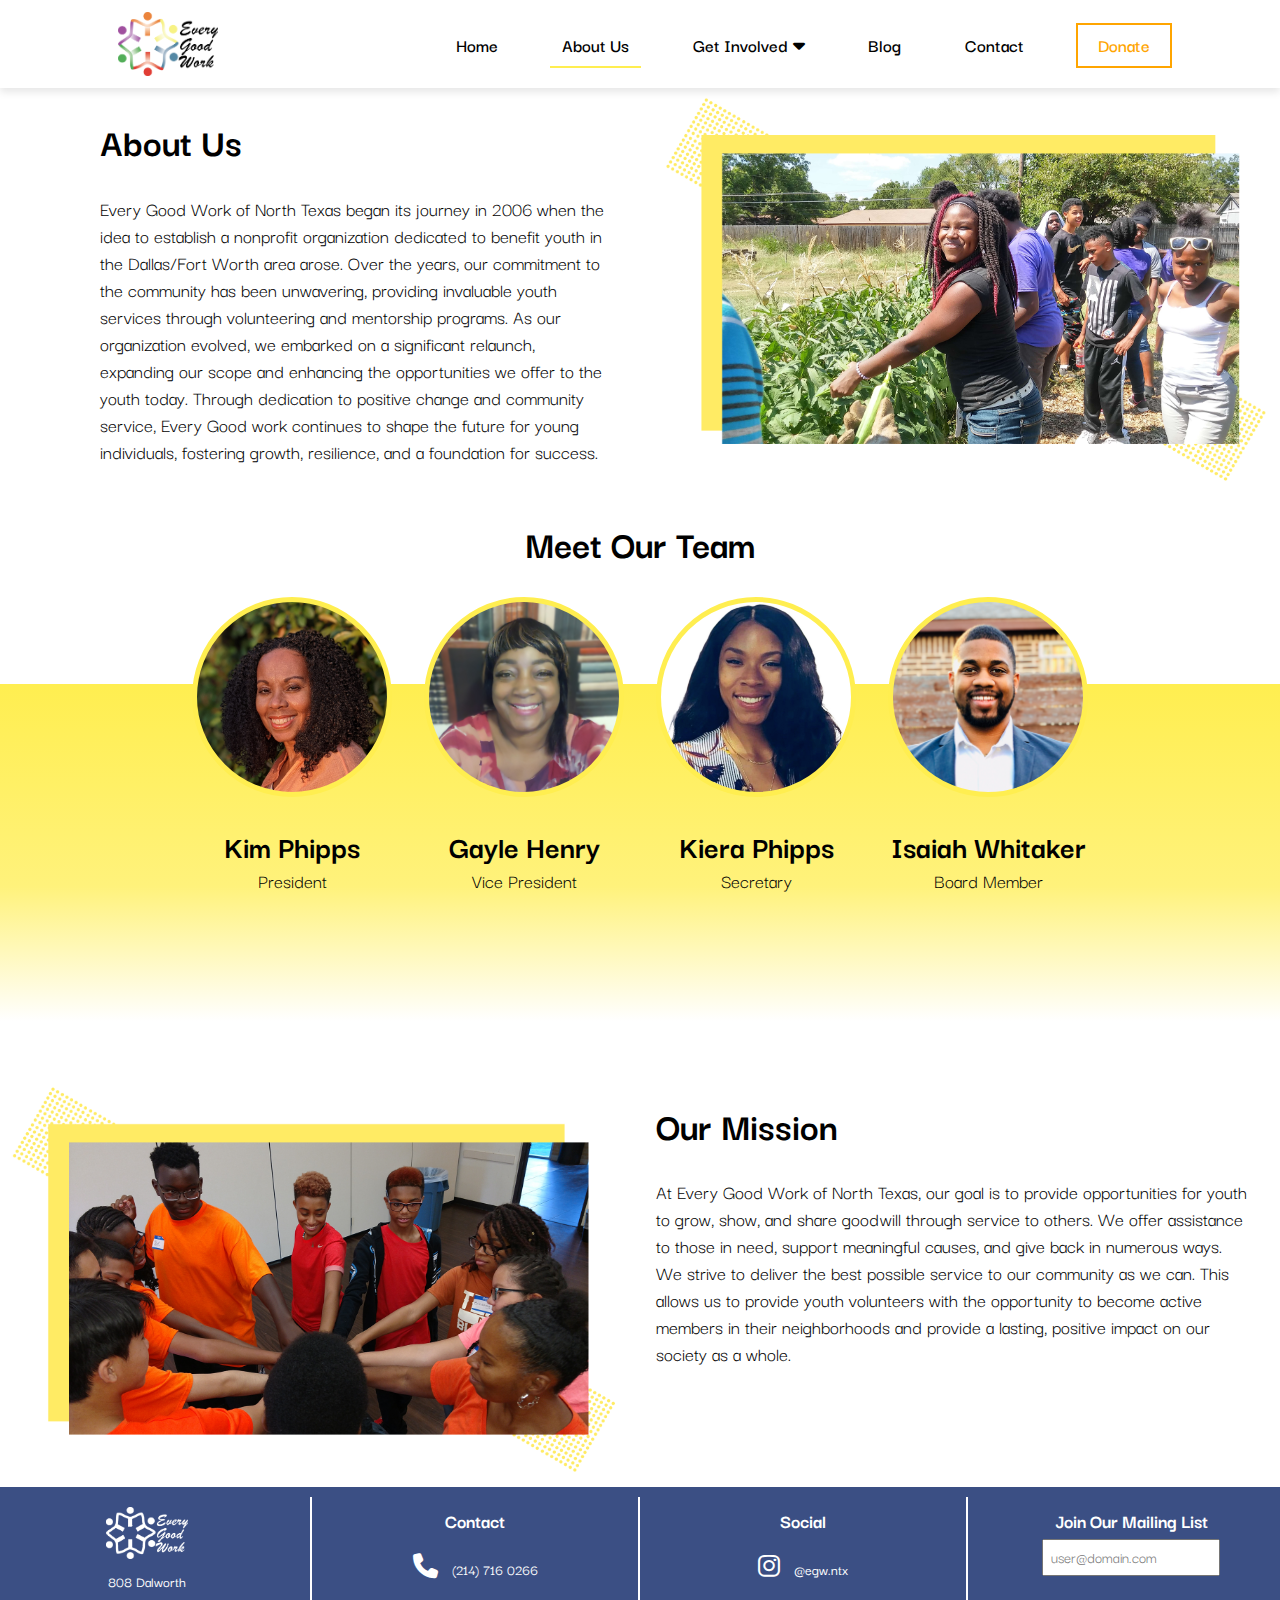
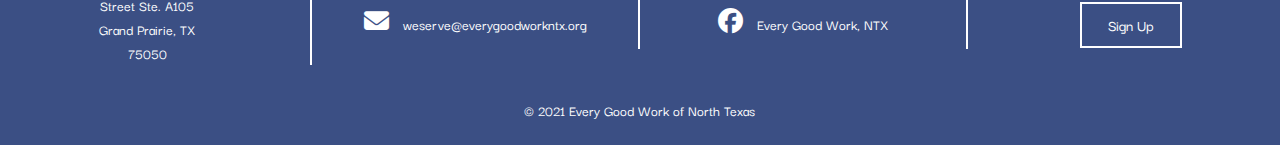
==== commit 2f10983f: "fixed some formatting issues, finished get involved" ====
--- a/about.html
+++ b/about.html
@@ -60,14 +60,18 @@
                 <div class="about-intro">
                     <h1>About Us</h1>
                     <p>Every Good Work of North Texas began its 
-                        journey in 2006 when the idea to start a 
-                        nonprofit to benefit youth in the Dallas/Fort 
-                        Worth area arose. After years of offering youth 
-                        services to the community through volunteer 
-                        services and mentoring programs, our 
-                        organization took shape and began a relaunch to 
-                        offer more opportunities to youth within the 
-                        region today.</p>
+                        journey in 2006 when the idea to establish a 
+                        nonprofit organization dedicated to benefit 
+                        youth in the Dallas/Fort Worth area arose. 
+                        Over the years, our commitment to the community
+                        has been unwavering, providing invaluable youth
+                        services through volunteering and mentorship programs.
+                        As our organization evolved, we embarked on a significant
+                        relaunch, expanding our scope and enhancing the opportunities
+                        we offer to the youth today. Through dedication to positive 
+                        change and community service, Every Good work continues to
+                        shape the future for young individuals, fostering growth,
+                        resilience, and a foundation for success.</p>
                 </div>
             </div>
 
@@ -118,8 +122,7 @@
                     </div>
                 </div>
             </div>
-
-
+            <div class="about-bg"></div>
         </div>
 
         <div class="row">
--- a/css/style.css
+++ b/css/style.css
@@ -51,24 +51,7 @@
     --h4-font-size: 1rem;
     --h3-font-size: calc(var(--h4-font-size)* var(--base-scale));
     --h2-font-size: calc(var(--h3-font-size)* var(--base-scale));
-    --h1-font-size: calc(var(--h2-font-size)* var(--base-scale));
-
-    /* Branding */
-    --primary: hsl(324, 100%, 90%);
-    --primary-hover:  hsl(324, 100%, 90%);
-    --secondary: hsl(292, 85%, 87%);
-    --secondary-blurred: hs1(292, 80%, 90%);
-    --secondary-hover: hsl(292, 85%, 87%);
-    --tertiary: hsl(250, 85%, 87%);
-    --tertiary-hover: hsl(250, 85%, 87%);
-    --font-color: black;
-
-    --gray-0: #222222;
-    --gray-1: #666666;
-    --gray-2: #999999;
-    --gray-3: #dadada;
-
-    --white: white;
+    --h1-font-size: calc(var(--h2-font-size)* var(--base-scale))
 
     /* Other */
     --table-padding: 1.618rem;
@@ -150,6 +133,18 @@
 /* End of Special classes */
 
 /* navigation Styles */
+
+@media screen and (max-width: 767px) {
+    .navbar-nav li > a.donate {
+        margin-top: -20px;
+    }
+}
+
+.navbar-nav{
+    margin-top: 3%;
+    margin-bottom: 0px;
+}
+
 .navbar {
     z-index: 1;
     background: #fff;
@@ -340,40 +335,79 @@
 
 p{
     font-size: 20px;
-
-}
+}
+
+.event-intro-img img, .volunteer-intro-img img, .donate-intro-img img, .about-intro-img img, .about-mission-img img{
+    width: 100%;
+}
+
+.volunteer-intro-img img{
+    width: 80%;
+}
+
+.event-intro-img, .volunteer-intro-img, .donate-intro-img, .about-intro-img, .about-mission-img{
+    display: flex;
+    justify-content: center;
+    align-items: center;
+    align-content: center;
+}
+
+.event-intro, .volunteer-intro, .donate-intro, .about-intro, .about-mission{
+    margin-left: 100px;
+    margin-right: 20px;
+}
+
+.donate-mission, .about-mission{
+    margin-left: 0;
+    margin-right: 30px;
+    margin-bottom: 60px;
+}
+
+@media screen and (max-width: 921px){
+    .event-intro, .volunteer-intro, .donate-intro, .about-intro, .about-mission{
+        margin-left: 40px;
+        margin-right: 40px;
+    }
+
+    .donate-mission, .about-mission{
+        margin-left: 50px;
+        margin-right: 50px;
+    }
+
+}
+
+/*end of typography*/
+
+
+/* Content: Index */
 
 .index-info {
     margin-left: 80px;
     margin-right: 80px;
 }
 
-/* Image styles */
-
 .index {
-    position: relative; /* Ensure relative positioning for the container */
+    position: relative; 
 }
 
 .index img {
     width: 100%;
-    height: auto; /* This ensures the aspect ratio is maintained */
+    height: auto; 
 }
 
 .info-img img {
-    width: 100%; /* Adjust this if needed */
-    height: auto; /* This ensures the aspect ratio is maintained */
+    width: 100%; 
+    height: auto; 
 }
 
 .title img {
     width: 40%;
-    height: auto; /* This ensures the aspect ratio is maintained */
+    height: auto; 
 }
 
 .index-link > .fa-solid {
     font-size: 50px;
 }
-
-/* Content: Index */
 
 .index-text {
     margin: 10px;
@@ -410,7 +444,7 @@
     display: flex;
     flex-flow: row wrap;
     justify-content: center;
-    margin-bottom: 10px;
+    margin-bottom: 20px;
     margin-left: 100px;
 }
 
@@ -424,6 +458,36 @@
 
 }
 
+@media screen and (max-width: 921px){
+    .index-info{
+        margin-left: 50px;
+        margin-right: 50px;
+    }
+
+    .index{
+        background-image: url('../images/index-img-mobile.png');
+    }
+
+    .title{
+        display: flex;
+        flex-flow: column wrap;
+        justify-content: center;
+        align-items: center;
+        align-content: center;
+    }
+
+    .title img{
+        width: 50%;
+        margin-top: 20px;
+    }
+
+    .title-buttons{
+        margin: 0;
+        margin-bottom: 30px;
+    }
+    
+}
+
 /* End of Content: Index */
 
 /*about us*/
@@ -441,6 +505,23 @@
 
 .team h2{
     font-size: 32px;
+}
+
+.about-bg{
+    margin-bottom: 50px;
+    position: relative;
+    z-index: -2;
+    margin-top: -250px;
+    height: 336.95px;
+    width: 100%;
+    background: linear-gradient(to bottom, rgb(255, 238, 80) 0%, rgb(255, 242, 123) 60%, white 100%);
+}
+
+@media screen and (max-width: 991px) {
+    .about-bg{
+        display: none;
+    }
+    
 }
 
 .person-section{
@@ -489,54 +570,48 @@
 /*end of about us*/
 
 
-/* content: get involved - events */
-
-.event-intro-img img, .donate-intro-img img, .about-intro-img img, .about-mission-img img{
-    width: 80%;
-}
-
-.event-intro-img, .donate-intro-img, .about-intro-img, .about-mission-img{
-    display: flex;
+/* content: get involved - events and volunteer opportunities */
+
+.events .row:last-child, .volunteer .row:last-child {
+    background-color: #f0f0f0;
+    flex-flow: column wrap;
     justify-content: center;
     align-items: center;
     align-content: center;
 }
 
-.event-intro, .donate-intro, .about-intro, .about-mission{
-    margin-left: 100px;
-    margin-right: 20px;
-}
-
-.events .row:last-child {
-    background-color: #f0f0f0;
-    flex-flow: column wrap;
-    justify-content: center;
-    align-items: center;
-    align-content: center;
-}
-
-
-.event-section{
+
+.event-section, .volunteer-section{
     background-color: white;
     width: 70%;
     display: flex;
     margin-bottom: 30px;
 }
 
-.event-info{
+.volunteer-section{
+    width: 50%;
+}
+
+.event-info, .volunteer-info{
     margin-top: -15px;
     margin-bottom: 15px;
     margin-left: 30px;
     margin-right: 30px;
 }
 
-.event-img{
+.event-img, .volunteer-img{
     display: flex;
     flex-flow: column wrap;
     justify-content: center;
 }
 
 .event-section:nth-child(2) .event-img {
+    width: 100%;
+    background-image: url('../images/Thrift-Store.jfif');
+    background-position: center;
+}
+
+.volunteer-section:nth-child(2) .volunteer-img {
     width: 100%;
     background-image: url('../images/Thrift-Store.jfif');
     background-position: center;
@@ -550,15 +625,23 @@
     background-position: center;
 }
 
-.event-img img{
+.volunteer-section:nth-child(3) .volunteer-img {
+    width: 100%;
+    background-image: url('../images/pexels-suzy-hazelwood-5010877.jpg');
+    background-size: 600px ;
+    background-repeat: no-repeat;
+    background-position: center;
+}
+
+/*.event-img img{
     display: none;
-}
-
-.event-limit{
+}*/
+
+.event-limit, .volunteer-limit{
     margin-bottom: 2px;
 }
 
-.event-spots{
+.event-spots, .volunteer-spots{
     margin-top: 2px;
 }
 
@@ -566,6 +649,10 @@
     color:#666666;
 }
 
+.volunteer-time, .volunteer-limit, .volunteer-spots{
+    color:#666666;
+}
+
 .more-btn.btn, .less-btn.btn{
     display: none;
 }
@@ -573,20 +660,20 @@
 
 
 @media screen and (max-width: 766px){
-    .event-section {
+    .event-section, .volunteer-section {
         flex-flow: column wrap;
     }
 
-    .event-img{
+    .event-img, .volunteer-img{
         width: 300px;
         height: 300px;
     }
 
 
 
-    .event-section:nth-child(3) .event-img {
+    .event-section:nth-child(3) .event-img, .volunteer-section:nth-child(3) .volunteer-img {
         width: 100%;
-        background-size: cover; /* Adjust based on your requirements */
+        background-size: cover;
         background-repeat: no-repeat;
         background-position: center;
     }
@@ -789,7 +876,7 @@
         background-repeat: no-repeat;
         height: 400px;
         margin-bottom: 20px;
-        position: relative; /* Add relative positioning to the container */
+        position: relative;
     }
 
     .blog-info{
@@ -834,8 +921,91 @@
 
 /*end of blog*/
 
+/* contact */
+
+.form-group.row{
+    display: flex;
+    flex-flow: column wrap;
+    justify-content: flex-start;
+}
+
+.contact{
+    margin-bottom: 20px;
+}
+
+.contact h2{
+    margin-top: 20px;
+}
+
+.contact-intro{
+    display: flex;
+    flex-flow: column wrap;
+    justify-content: center;
+    align-items: center;
+    align-content: center;
+}
+
+.contact-intro h1{
+    margin-bottom: -10px;
+}
+
+.contact .row .col-lg-3:nth-child(1){
+    color: white;
+    background-color: rgb(17, 168, 85);
+    height: 545.37px;
+}
+
+.contact-information{
+    margin-top: 70px;
+}
+
+.contact-item{
+    display: flex;
+    font-size: 15px;
+}
+
+@media screen and (max-width:766px) {
+
+    .contact>.row{
+        margin-left: 40px;
+        margin-right: 40px;
+    }
+
+    .contact .row .col-lg-3:nth-child(1){
+        height: 320px;
+    }
+
+    .contact-information {
+        margin-top: 30px;
+    }
+
+    .contact .row .col-lg-4 h2{
+        margin-bottom: 20px;
+    }
+}
+
+/* end of contact */
+
 
 /*donate*/
+
+
+.donate-info{
+    display: flex;
+    flex-flow: column wrap;
+    justify-content: center;
+    align-items: center;
+    background-color: #f0f0f0;
+}
+
+.donate-info p{
+    margin-left: 20%;
+    margin-right: 20%;
+}
+
+.donate-info h1{
+    margin-bottom: -10px;
+}
 
 .donate-section{
     display: flex;
@@ -887,7 +1057,7 @@
     font-weight: 500;
 }
 
-.donate .row:nth-child(2), .donate-link {
+.donate .row:nth-child(3), .donate-link {
     background-color: #f0f0f0;
     justify-content: center;
     align-items: flex-start;
@@ -900,6 +1070,7 @@
 }
 
 .donate-link{
+    background-color: #f0f0f0;
     display: flex;
     flex-flow: column wrap;
     justify-content: center;
@@ -1469,6 +1640,17 @@
 
 .btn.btn-red:hover{
     background-color: rgb(176, 0, 0);
+}
+
+.btn.btn-green{
+    line-height: 10px;
+    font-weight: 500;
+    color: #ffffff;
+    background-color: rgb(17, 168, 85);
+}
+
+.btn.btn-green:hover{
+    background-color: rgb(13, 136, 68);
 }
 
 .btn.btn-sm{
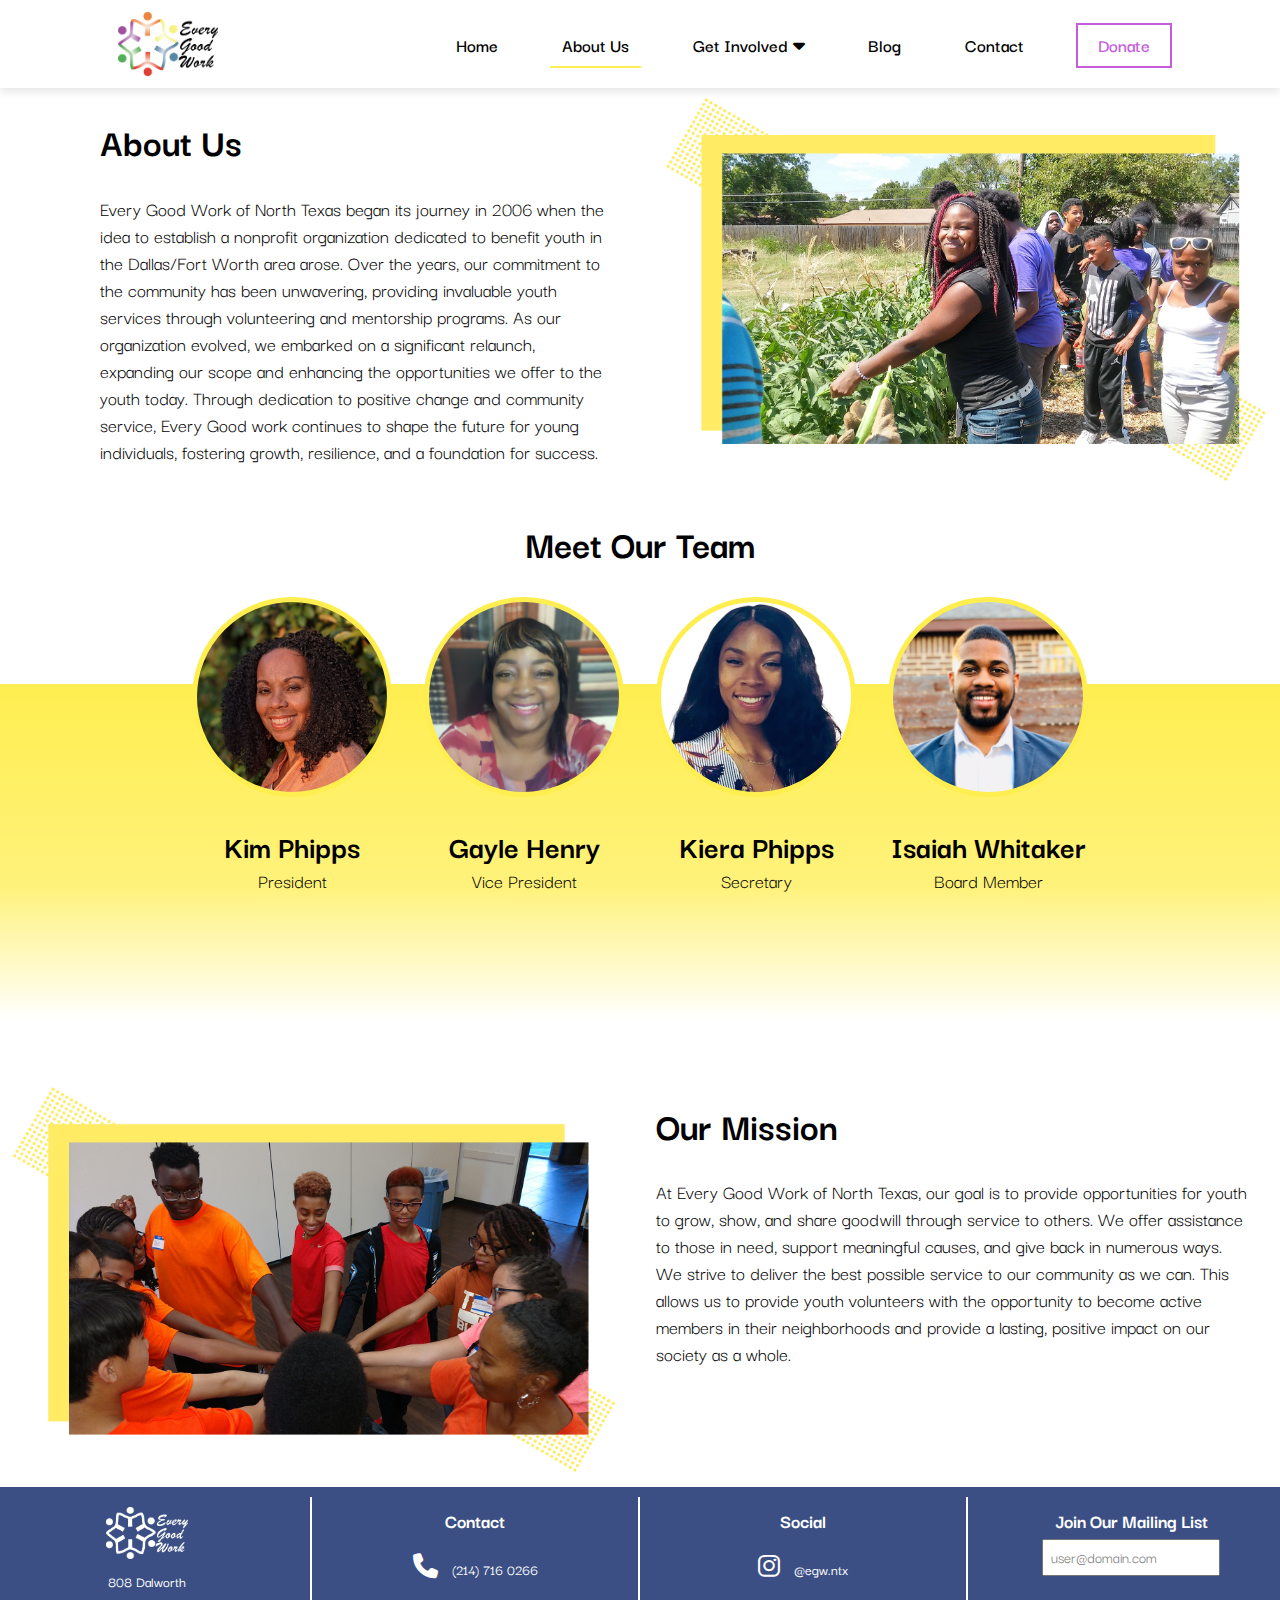
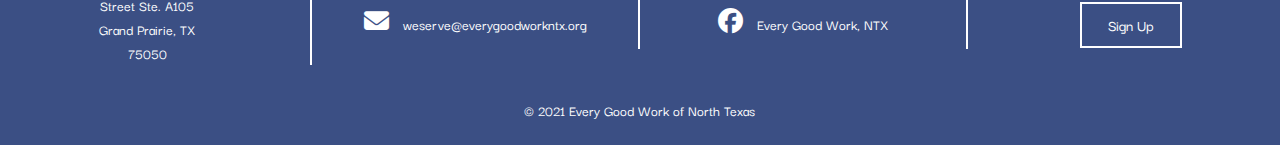
==== commit 1faca317: "added alt tags" ====
--- a/about.html
+++ b/about.html
@@ -77,7 +77,7 @@
 
             <div class="col-sm-12 col-md-12 col-lg-6">
                 <div class="about-intro-img">
-                    <img src="images/about.png">
+                    <img src="images/about.png" alt="Volunteers tending to plants.">
                 </div>
             </div>
 
--- a/css/style.css
+++ b/css/style.css
@@ -287,8 +287,8 @@
 @media screen and (min-width: 768px){
 
     .navbar-nav li > a.donate{
-        color: orange;
-        border: 2px solid orange;
+        color: rgb(196, 92, 220);
+        border: 2px solid rgb(196, 92, 220);
         padding-left: 20px;
         padding-right: 20px;
     }
@@ -296,8 +296,8 @@
     .navbar-nav li.active .donate,
     .navbar-nav li .donate:hover {
         color: white;
-        background-color: orange;
-        border-bottom-color: orange;
+        background-color: rgb(196, 92, 220);
+        border-bottom-color: rgb(196, 92, 220);
     }
 
     .navbar-toggler {
@@ -337,7 +337,7 @@
     font-size: 20px;
 }
 
-.event-intro-img img, .volunteer-intro-img img, .donate-intro-img img, .about-intro-img img, .about-mission-img img{
+.event-intro-img img, .volunteer-intro-img img, .donate-intro-img img, .about-intro-img img, .about-mission-img img, .program-intro-img img{
     width: 100%;
 }
 
@@ -345,14 +345,14 @@
     width: 80%;
 }
 
-.event-intro-img, .volunteer-intro-img, .donate-intro-img, .about-intro-img, .about-mission-img{
+.event-intro-img, .volunteer-intro-img, .donate-intro-img, .about-intro-img, .about-mission-img, .program-intro-img{
     display: flex;
     justify-content: center;
     align-items: center;
     align-content: center;
 }
 
-.event-intro, .volunteer-intro, .donate-intro, .about-intro, .about-mission{
+.event-intro, .volunteer-intro, .donate-intro, .about-intro, .about-mission, .program-intro{
     margin-left: 100px;
     margin-right: 20px;
 }
@@ -364,7 +364,7 @@
 }
 
 @media screen and (max-width: 921px){
-    .event-intro, .volunteer-intro, .donate-intro, .about-intro, .about-mission{
+    .event-intro, .volunteer-intro, .donate-intro, .about-intro, .about-mission, .program-intro{
         margin-left: 40px;
         margin-right: 40px;
     }
@@ -377,6 +377,49 @@
 }
 
 /*end of typography*/
+
+/*404*/
+
+.not-found, .not-found-img{
+    display: flex;
+    flex-flow: column wrap;
+    align-items: center;
+    justify-content: center;
+}
+
+.not-found h1, .not-found p{
+    color: #7f7e7e;
+}
+
+.not-found h1{
+    font-size: 60px;
+}
+
+.not-found p{
+    font-size: 30px;
+}
+
+.not-found .btn{
+    font-size: 30px;
+}
+
+.not-found-img h1{
+    position: relative;
+    margin-top: -120px;
+    font-size: 60px;
+}
+
+.not-found i{
+    display: flex;
+    justify-content: center;
+}
+
+.fa-window-maximize:before {
+    content: "\f2d0";
+    font-size: 200px;
+}
+
+/*end of 404*/
 
 
 /* Content: Index */
@@ -669,14 +712,15 @@
         height: 300px;
     }
 
-
-
     .event-section:nth-child(3) .event-img, .volunteer-section:nth-child(3) .volunteer-img {
         width: 100%;
         background-size: cover;
         background-repeat: no-repeat;
         background-position: center;
     }
+
+ 
+
     /*
     .event-limit, .event-spots, .event-desc, .btn.btn-blue{
         display: none;
@@ -687,19 +731,81 @@
     }*/
 
 }
+
+.signup{
+    margin-bottom: 20px;
+}
+
+.signup-intro{
+    display: flex;
+    flex-flow: column wrap;
+    justify-content: center;
+    align-items: center;
+    align-content: center;
+}
+
+.signup-intro h1{
+    margin-bottom: 10px;
+}
+
+.signup .row .col-lg-3:nth-child(1){
+    color: white;
+    background-color: lightskyblue;
+    height: 545.37px;
+}
+
+.signup .row .col-lg-4{
+    margin-top: 50px;
+}
+
+.signup .row .col-lg-4 .btn:nth-child(2){
+    margin-top: 5px;
+    margin-left: 15px;
+}
+
+.signup-information{
+    margin-top: 20px;
+}
+
+
+@media screen and (max-width:766px) {
+
+    .signup>.row{
+        margin-left: 40px;
+        margin-right: 40px;
+    }
+
+    .signup .row .col-lg-3:nth-child(1){
+        height: 445.37px;
+    }
+
+    .signup-information {
+        margin-top: 30px;
+        height: 300px;
+    }
+
+    .signup .row .col-lg-4 h2{
+        margin-bottom: 20px;
+    }
+}
 /*end of content: get involved - events*/
 
 /* get involved - programs */
 
+.program-buttons{
+    margin-bottom: 50px;
+}
+
 .program-section{
     display: flex;
     flex-flow: column wrap;
     justify-content: center;
+    align-items: center;
     position: relative;
     margin-top: 20px;
     margin-bottom: 20px;
-    width: 300px;
-    height: 300px;
+    width: 350px;
+    height: 350px;
     text-align: center;
     color: white;
 }
@@ -707,6 +813,10 @@
 .program-section h1{
     font-weight: 500;
     margin-bottom: -10px;
+}
+
+.program-section .btn{
+    width: 50%;
 }
 
 .program-section::before {
@@ -716,7 +826,7 @@
     right: 0;
     bottom: 0;
     left: 0;
-    background: rgba(98, 186, 240, 0.7);
+    background: rgba(18, 80, 118, 0.7);
     z-index: 0;
   }
 
@@ -752,11 +862,11 @@
 }
 
 .bg{
-    width: 300px;
-    height: 300px;
+    width: 350px;
+    height: 350px;
     background-color: lightskyblue;
     z-index: -2;
-    margin-top: -300px;
+    margin-top: -350px;
     margin-left: 20px;
 }
 
@@ -937,13 +1047,14 @@
     margin-top: 20px;
 }
 
-.contact-intro{
+.contact-intro, .signup-intro{
     display: flex;
     flex-flow: column wrap;
     justify-content: center;
     align-items: center;
     align-content: center;
 }
+
 
 .contact-intro h1{
     margin-bottom: -10px;
@@ -962,6 +1073,23 @@
 .contact-item{
     display: flex;
     font-size: 15px;
+}
+
+.contact-msg{
+    margin-left: 35%;
+    margin-bottom: 20px;
+    display: flex;
+    flex-flow: column wrap;
+    align-items: center;
+    justify-content: center;
+    width: 25%;
+    box-shadow: 0 4px 8px rgba(0, 0, 0, 0.1);
+}
+
+.contact-msg h3, .contact-msg i{
+    margin-bottom: -20px;
+    margin-left: 5px;
+    margin-right: 5px;
 }
 
 @media screen and (max-width:766px) {
